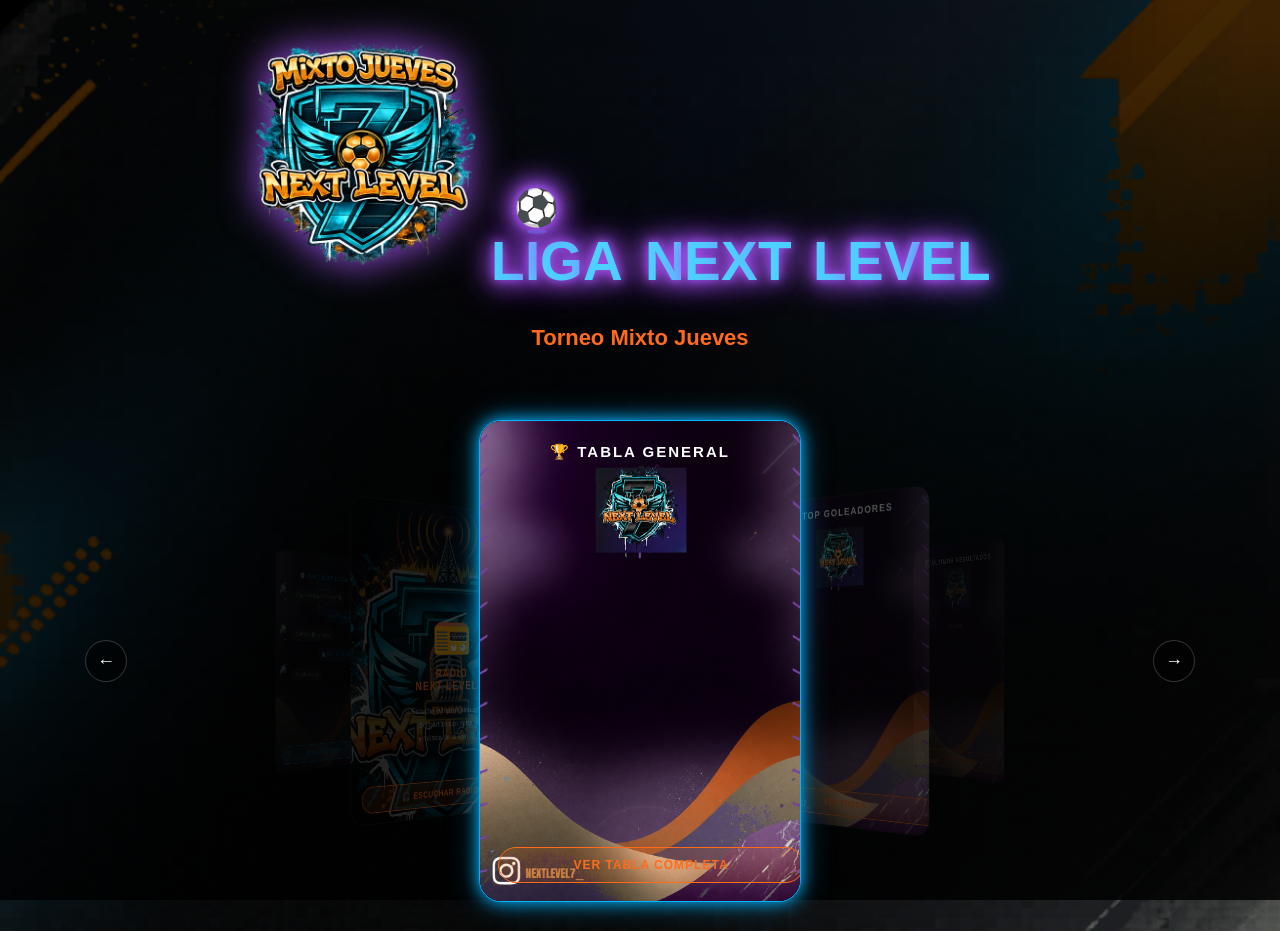
==== index.html @ 7b3374a8 "Modify card styles for carousel section Updated card styles for improved layout and effects." ====
<!DOCTYPE html>
<html lang="es">
<head>
<meta charset="UTF-8">
<meta name="viewport" content="width=device-width, initial-scale=1.0">
<title>Liga Next Level 7</title>
<link rel="stylesheet" href="styles.css">
<style>
#titulo-letras { display:inline; }
.titulo-letra { display: inline-block; opacity: 0; }
.titulo-letra.animar { animation: letraCae 0.5s cubic-bezier(0.36,0.07,0.19,0.97) forwards; }
@keyframes letraCae {
  0%   { transform: translateY(-50px) scale(1.3); opacity:0; }
  50%  { transform: translateY(6px) scale(0.96); opacity:1; }
  70%  { transform: translateY(-3px) scale(1.01); }
  100% { transform: translateY(0) scale(1); opacity:1; }
}
.titulo-espacio { display:inline-block; width:0.4em; }
.balon-container { position: absolute; pointer-events: none; z-index: 10; display: none; }
.balon-emoji { font-size: clamp(18px, 4vw, 36px); display: block; animation: balonSube 0.55s cubic-bezier(0.36,0.07,0.19,0.97) infinite alternate, balonGira 0.55s linear infinite; }
@keyframes balonSube { 0% { transform: translateY(-30px) scaleX(1) scaleY(1); } 85% { transform: translateY(-2px) scaleX(1.15) scaleY(0.85); } 100% { transform: translateY(2px) scaleX(1) scaleY(1); } }
@keyframes balonGira { from { filter: hue-rotate(0deg); } to { filter: hue-rotate(360deg); } }
.balon-sombra { width: 20px; height: 5px; background: rgba(0,180,255,0.4); border-radius: 50%; margin: 0 auto; animation: sombraBalon 0.55s ease infinite alternate; }
@keyframes sombraBalon { 0% { transform: scaleX(0.3); opacity: 0.1; } 100% { transform: scaleX(1); opacity: 0.5; } }
.carrusel-seccion { max-width: 1100px; margin: 20px auto 30px; padding: 0 10px; position: relative; height: 480px; perspective: 1400px; }
.card-sec { position: absolute; top: 50%; left: 50%; width: 320px; border-radius: 22px; cursor: pointer; transition: all 0.6s cubic-bezier(0.25,0.46,0.45,0.94); transform: translate(-50%,-50%) scale(0.4); opacity: 0; pointer-events: none; overflow: hidden; border: 1px solid rgba(255,255,255,0.08); background:#000; }
.card-sec.c  { transform:translate(-50%,-50%) translateZ(0) scale(1); opacity:1; z-index:5; pointer-events:all; border: 1px solid #00b4ff; box-shadow: 0 0 16px #00b4ff, 0 0 32px rgba(0,180,255,0.4); }
.card-sec.l1 { transform:translate(calc(-50% - 220px),-50%) translateZ(-150px) rotateY(50deg) scale(0.78); opacity:0.55; z-index:4; pointer-events:all; filter: brightness(0.55); }
.card-sec.r1 { transform:translate(calc(-50% + 220px),-50%) translateZ(-150px) rotateY(-50deg) scale(0.78); opacity:0.55; z-index:4; pointer-events:all; filter: brightness(0.55); }
.card-sec.l2 { transform:translate(calc(-50% - 380px),-50%) translateZ(-280px) rotateY(68deg) scale(0.58); opacity:0.28; z-index:3; pointer-events:all; filter: brightness(0.35); }
.card-sec.r2 { transform:translate(calc(-50% + 380px),-50%) translateZ(-280px) rotateY(-68deg) scale(0.58); opacity:0.28; z-index:3; pointer-events:all; filter: brightness(0.35); }
.card-body { padding:22px 18px 18px; display:flex; flex-direction:column; gap:10px; min-height:440px; background:#000; }
.card-titulo { font-size:15px; font-weight:900; letter-spacing:2px; text-transform:uppercase; text-align:center; }
.card-contenido { flex:1; font-size:12px; font-family:Arial,sans-serif; }
.car-btn { display:block; text-align:center; padding:10px; border-radius:20px; font-size:12px; font-weight:700; letter-spacing:1px; text-transform:uppercase; text-decoration:none; cursor:pointer; border:none; width:100%; transition:filter 0.3s; touch-action:manipulation; }
.car-btn:hover { filter:brightness(1.3); }
.c-tabla .card-body { background:#000; position:relative; overflow:hidden; }
.c-tabla .card-titulo { color:#ff6b1a; position:relative; z-index:2; }
.c-tabla .car-btn { background:rgba(255,107,26,0.15); color:#ff6b1a; border:1px solid #ff6b1a; position:relative; z-index:2; }
.c-goles .card-body { background:#000; position:relative; overflow:hidden; }
.c-goles .card-titulo { color:#ff6b1a; position:relative; z-index:2; }
.c-goles .car-btn { background:rgba(255,107,26,0.15); color:#ff6b1a; border:1px solid #ff6b1a; position:relative; z-index:2; }
.c-partidos .card-body { background:#000; position:relative; overflow:hidden; }
.c-partidos .card-titulo { color:#ff6b1a; position:relative; z-index:2; }
.c-partidos .car-btn { background:rgba(255,107,26,0.15); color:#ff6b1a; border:1px solid #ff6b1a; position:relative; z-index:2; }
.c-proxima .card-body { background:#000; position:relative; overflow:hidden; }
.c-proxima .card-titulo { color:#ff6b1a; position:relative; z-index:2; }
.c-proxima .car-btn { background:rgba(255,107,26,0.15); color:#ff6b1a; border:1px solid #ff6b1a; position:relative; z-index:2; }
.card-fondo-img { position:absolute; top:0; left:0; width:100%; height:100%; object-fit:cover; z-index:0; opacity:0.35; }
.card-overlay-color { position:absolute; top:0; left:0; width:100%; height:100%; z-index:1; background:rgba(0,0,0,0.55); }
.card-contenido, .card-contenido + .car-btn { position:relative; z-index:2; }
.c-equipos .card-body { background:#000; position:relative; overflow:hidden; padding:0 !important; }
.c-equipos .card-titulo { color:#ff6b1a; position:absolute; top:14px; left:0; right:0; z-index:2; text-shadow:0 2px 6px rgba(0,0,0,0.8); }
.c-equipos .car-btn { background:rgba(255,107,26,0.15); color:#ff6b1a; border:1px solid #ff6b1a; position:absolute; bottom:14px; left:18px; right:18px; z-index:2; width:auto; }
.c-equipos .liguilla-img { width:100%; height:100%; object-fit:cover; position:absolute; top:0; left:0; z-index:0; opacity:0.55; }
.c-liguilla .card-body { background:#000; padding:0 !important; }
.c-liguilla .card-titulo { color:#ff6b1a; position:absolute; top:14px; left:0; right:0; z-index:2; text-shadow:0 2px 6px rgba(0,0,0,0.8); }
.c-liguilla .car-btn { background:rgba(255,107,26,0.15); color:#ff6b1a; border:1px solid #ff6b1a; position:absolute; bottom:14px; left:18px; right:18px; z-index:2; width:auto; }
.c-liguilla .liguilla-img { width:100%; height:100%; object-fit:cover; position:absolute; top:0; left:0; }
.c-cedula .card-body { background:#000; padding:0 !important; }
.c-cedula .card-titulo { color:#ff6b1a; position:absolute; top:14px; left:0; right:0; z-index:2; text-shadow:0 2px 6px rgba(0,0,0,0.8); }
.c-cedula .car-btn { background:rgba(255,107,26,0.15); color:#ff6b1a; border:1px solid #ff6b1a; position:absolute; bottom:14px; left:18px; right:18px; z-index:2; width:auto; }
.c-cedula .cedula-img { width:100%; height:100%; object-fit:cover; position:absolute; top:0; left:0; }
.c-radio .card-body { background:#000; position:relative; overflow:hidden; }
.c-radio .card-titulo { color:#ff6b1a; position:relative; z-index:2; }
.c-radio .car-btn { background:rgba(255,107,26,0.15); color:#ff6b1a; border:1px solid #ff6b1a; position:relative; z-index:2; }
.c-chat .card-body { background: #000; position: relative; overflow: hidden; display: flex; flex-direction: column; align-items: center; justify-content: space-between; }
.c-chat .card-titulo { color: #00b4ff; position: relative; z-index: 2; }
.c-chat .car-btn { background: rgba(0,180,255,0.15); color: #00b4ff; border: 1px solid #00b4ff; position: relative; z-index: 10; }
.c-chat .car-btn:hover { background: #00b4ff; color: #000; }
.c-chat .chat-card-bg,.c-chat .chat-card-logos,.c-chat .chat-card-desc,.c-chat .chat-card-bubbles,.c-chat .card-titulo { pointer-events: none; }
.mini-fila { display:flex; align-items:center; gap:8px; padding:7px 4px; border-bottom:1px solid rgba(255,255,255,0.07); font-size:12px; color:rgba(255,255,255,0.85); }
.mini-fila img { width:28px; height:28px; object-fit:contain; }
.mini-rank { font-weight:900; color:#ff6b1a; min-width:20px; text-align:center; }
.mini-pts  { font-weight:900; color:#00b4ff; margin-left:auto; }
.mini-marcador { font-weight:900; color:#ff6b1a; margin-left:auto; font-size:13px; }
.mini-vs   { font-weight:900; color:#ff6b1a; margin-left:auto; }
.cartel-row{display:flex;align-items:center;gap:6px;padding:8px 0}
.cartel-sep{border:none;border-top:1.5px dotted rgba(255,107,26,.55);margin:0}
.cartel-team{display:flex;align-items:center;gap:6px;flex:1;min-width:0}
.cartel-team.visita{flex-direction:row-reverse;text-align:right}
.cartel-crest{width:42px;height:42px;object-fit:contain;flex-shrink:0}
.cartel-name{font-size:8px;font-weight:900;color:#f5f5f0;letter-spacing:.2px;text-transform:uppercase;line-height:1.15;overflow:hidden;text-overflow:ellipsis;white-space:nowrap}
.cartel-center{flex-shrink:0;display:flex;flex-direction:column;align-items:center;justify-content:center;min-width:50px;text-align:center;gap:1px}
.cartel-fecha{font-size:7px;color:#d9d9d9;font-weight:700}
.cartel-hora{font-size:11px;color:#fff;font-weight:900;white-space:nowrap}
.cartel-marcador{font-size:13px;color:#ff6b1a;font-weight:900;white-space:nowrap}
.cartel-campo{font-size:7px;color:#8fe89a;font-weight:700}
.cartel-linea{width:16px;height:2px;background:#00b4ff;border-radius:2px;margin:1px 0}
.car-cargando { color:rgba(255,255,255,0.3); text-align:center; padding:20px; font-size:12px; }
.car-flecha { position:absolute; top:50%; transform:translateY(-50%); background:rgba(0,0,0,0.5); border:1px solid rgba(255,255,255,0.2); border-radius:50%; width:40px; height:40px; display:flex; align-items:center; justify-content:center; cursor:pointer; font-size:18px; color:#fff; z-index:10; transition:all 0.3s; touch-action:manipulation; user-select:none; }
.car-flecha:hover { background:rgba(255,255,255,0.2); }
.car-fl { left:5px; } .car-fr { right:5px; }
.car-dots { position:absolute; bottom:0; left:50%; transform:translateX(-50%); display:flex; gap:8px; }
.car-dot { width:8px; height:8px; border-radius:50%; background:rgba(255,255,255,0.2); cursor:pointer; transition:all 0.3s; }
.car-dot.on { background:#00b4ff; transform:scale(1.3); }
.fifa-mini { width:75px; height:120px; border-radius:10px 10px 6px 6px; position:relative; display:flex; flex-direction:column; align-items:center; overflow:hidden; }
.fifa-mini.gold   { background:linear-gradient(160deg,#ffe566,#f5a500,#b8720a,#f5d020); border:1.5px solid #ff6b1a; box-shadow:0 0 10px #ff6b1a; }
.fifa-mini.silver { background:linear-gradient(160deg,#f0f0f0,#c0c0c0,#808080,#d8d8d8); border:1.5px solid #c0c0c0; box-shadow:0 0 8px #bbb; }
.fifa-mini.blue   { background:linear-gradient(160deg,#64d0ff,#0288d1,#01579b,#29b6f6); border:1.5px solid #29b6f6; box-shadow:0 0 8px #29b6f6; }
.fifa-mini .mn-shimmer { position:absolute;top:0;left:0;right:0;bottom:0;background:linear-gradient(135deg,rgba(255,255,255,0.2) 0%,transparent 50%);pointer-events:none;border-radius:inherit; }
.fifa-mini .mn-svg  { width:70px; height:80px; z-index:1; }
.fifa-mini .mn-nombre { font-size:6.5px; font-weight:900; text-align:center; padding:1px 4px; line-height:1.2; z-index:1; text-transform:uppercase; max-width:70px; word-break:break-word; }
.fifa-mini .mn-sep  { width:80%; height:1px; opacity:0.3; margin:2px 0; z-index:1; }
.fifa-mini .mn-stats { display:flex; gap:8px; z-index:1; margin-bottom:4px; }
.fifa-mini .mn-stat { text-align:center; }
.fifa-mini .mn-val  { font-size:11px; font-weight:900; line-height:1; }
.fifa-mini .mn-lbl  { font-size:5.5px; opacity:0.8; }
.fifa-mini.gold .mn-nombre,.fifa-mini.gold .mn-val,.fifa-mini.gold .mn-lbl { color:#3d2200; }
.fifa-mini.gold .mn-sep { background:#3d2200; }
.fifa-mini.silver .mn-nombre,.fifa-mini.silver .mn-val,.fifa-mini.silver .mn-lbl { color:#1a1a1a; }
.fifa-mini.silver .mn-sep { background:#1a1a1a; }
.fifa-mini.blue .mn-nombre,.fifa-mini.blue .mn-val,.fifa-mini.blue .mn-lbl { color:#fff; }
.fifa-mini.blue .mn-sep { background:#fff; }
.fifa-mini-wrap { display:flex; flex-direction:column; align-items:center; gap:4px; }
.fifa-mini-medal { font-size:20px; }
.piramide-1 .fifa-mini { width: 95px; height: 150px; }
.piramide-1 .fifa-mini-medal { font-size: 26px; }
.piramide-2 .fifa-mini, .piramide-3 .fifa-mini { width: 75px; height: 120px; }
.piramide-wrap { display: grid; grid-template-columns: 1fr 1fr; grid-template-rows: auto auto; gap: 18px 10px; padding: 10px 6px 6px; align-items: end; justify-content: center; }
.piramide-1 { grid-column: 1 / 3; justify-self: center; }
.piramide-2 { grid-column: 1; justify-self: end; }
.piramide-3 { grid-column: 2; justify-self: start; }
.podio-frame { position: relative; width: 175px; }
.piramide-2 .podio-frame, .piramide-3 .podio-frame { width: 135px; }
.podio-frame img.podio-bg { width: 100%; display: block; }
.podio-frame .podio-content-box { position: absolute; top: 34%; left: 50%; transform: translate(-50%, -50%); width: 42%; display: flex; flex-direction: column; align-items: center; justify-content: center; }
.podio-content-box .pc-escudo { width: 100%; object-fit: contain; filter: drop-shadow(0 2px 8px rgba(0,0,0,0.8)); }
.podio-medal-num { position: absolute; top: 99%; left: 50%; transform: translate(-50%, 0); width: 26px; height: 26px; border-radius: 50%; display: flex; align-items: center; justify-content: center; font-size: 13px; font-weight: 900; color: #000; z-index: 4; border: 2px solid #000; }
.piramide-1 .podio-medal-num { background: #ff6b1a; }
.piramide-2 .podio-medal-num { background: #c0c0c0; }
.piramide-3 .podio-medal-num { background: #cd7f32; }
.podio-info { text-align: center; margin-top: 0; }
.podio-nombre2 { font-size: 11px; font-weight: 900; color: #fff; text-transform: uppercase; line-height: 1.2; max-width: 130px; margin: 0 auto; overflow:hidden; text-overflow:ellipsis; white-space:nowrap; }
.piramide-1 .podio-nombre2 { font-size: 13px; max-width: 160px; }
.podio-pts2 { font-size: 11px; font-weight: 700; margin-top: 3px; }
.piramide-1 .podio-pts2 { font-size: 14px; color: #ff6b1a; }
.piramide-2 .podio-pts2 { color: #c0c0c0; }
.piramide-3 .podio-pts2 { color: #cd7f32; }
@keyframes blink { 0%,100%{opacity:1} 50%{opacity:.15} }
</style>
</head>
<body>
<header>
  <img src="logo-liga.png" class="logo-liga">
  <h1 style="position:relative;display:inline-block;">
    <div class="balon-container" id="balon-wrap">
      <div class="balon-emoji">⚽</div>
      <div class="balon-sombra"></div>
    </div>
    <span id="titulo-letras"></span>
  </h1>
  <p class="subtitulo">Torneo Mixto Jueves</p>
</header>

<div class="carrusel-seccion" id="carrusel-wrap">

  <div class="card-sec c-tabla" id="ccard-0">
    <div class="card-body" style="background-image:url('fondonuevo.png');background-size:cover;background-position:center;">
      <div class="card-titulo">🏆 Tabla General</div>
      <div class="card-contenido" id="car-tabla"><div class="car-cargando">Cargando...</div></div>
      <a href="tablaGeneral.html" class="car-btn" style="color:#ff6b1a;background:rgba(255,107,26,0.15);border:1px solid #ff6b1a;text-decoration:none;">VER TABLA COMPLETA</a>
    </div>
  </div>

  <div class="card-sec c-goles" id="ccard-1">
    <div class="card-body" style="padding:14px 10px;background-image:url('fondonuevo.png');background-size:cover;background-position:center;">
      <div class="card-titulo">⚽ Top Goleadores</div>
      <div class="card-contenido" id="car-goles" style="display:flex;justify-content:center;gap:8px;flex-wrap:wrap;padding:4px 0;"><div class="car-cargando">Cargando...</div></div>
      <a href="jugadores.html" class="car-btn" style="color:#ff6b1a;background:rgba(255,107,26,0.15);border:1px solid #ff6b1a;text-decoration:none;">VER TODOS</a>
    </div>
  </div>

  <div class="card-sec c-partidos" id="ccard-2">
    <div class="card-body" style="background-image:url('fondonuevo.png');background-size:cover;background-position:center;">
      <div class="card-titulo">📊 Últimos Resultados</div>
      <div class="card-contenido" id="car-resultados" style="margin-top:90px;"><div class="car-cargando">Cargando...</div></div>
      <a href="partidos.html" class="car-btn" style="color:#ff6b1a;background:rgba(255,107,26,0.15);border:1px solid #ff6b1a;text-decoration:none;">VER PARTIDOS</a>
    </div>
  </div>

  <div class="card-sec c-proxima" id="ccard-3">
    <div class="card-body" style="background-image:url('fondonuevo.png');background-size:cover;background-position:center;">
      <div class="card-titulo">📅 Próxima Jornada</div>
      <div class="card-contenido" id="car-proxima" style="margin-top:90px;"><div class="car-cargando">Cargando...</div></div>
      <a href="partidos.html" class="car-btn" style="color:#ff6b1a;background:rgba(255,107,26,0.15);border:1px solid #ff6b1a;text-decoration:none;">VER JORNADA</a>
    </div>
  </div>

  <div class="card-sec c-equipos" id="ccard-4">
    <div class="card-body" style="position:relative;padding:0 !important;">
      <img src="equipos.png" class="liguilla-img" alt="Equipos" onerror="this.style.display='none'">
      <div class="card-titulo">👕 EQUIPOS</div>
      <a href="equipos.html" class="car-btn" style="color:#ff6b1a;background:rgba(255,107,26,0.15);border:1px solid #ff6b1a;text-decoration:none;">VER EQUIPOS</a>
    </div>
  </div>

  <div class="card-sec c-liguilla" id="ccard-5">
    <div class="card-body" style="position:relative;background-image:url('fondonuevo.png');background-size:cover;background-position:center;">
      <img src="liguilla.png" class="liguilla-img" alt="Liguilla" onerror="this.style.display='none'">
      <div class="card-titulo">🥇 LIGUILLA</div>
      <a href="liguilla.html" class="car-btn" style="color:#ff6b1a;background:rgba(255,107,26,0.15);border:1px solid #ff6b1a;text-decoration:none;">VER LIGUILLA</a>
    </div>
  </div>

  <div class="card-sec c-cedula" id="ccard-6">
    <div class="card-body" style="position:relative;background-image:url('fondonuevo.png');background-size:cover;background-position:center;">
      <img src="arbitro.png" class="cedula-img" alt="Cedula Arbitral" onerror="this.style.display='none'">
      <div class="card-titulo">📝 CÉDULA</div>
      <a href="cedula.html" class="car-btn" style="color:#ff6b1a;background:rgba(255,107,26,0.15);border:1px solid #ff6b1a;text-decoration:none;">IR A CÉDULA</a>
    </div>
  </div>

  <!-- ===== CARD: EN VIVO ===== -->
  <div class="card-sec c-envivo" id="ccard-7">
    <div class="card-body" style="position:relative;padding:0 !important;background-image:url('fondonuevo.png');background-size:cover;background-position:center;min-height:440px;overflow:hidden;">
      <div class="card-overlay-color"></div>
      <div style="position:absolute;top:0;left:0;width:100%;height:100%;background:radial-gradient(ellipse at 50% 30%,rgba(224,48,48,0.15) 0%,transparent 65%);pointer-events:none;z-index:0;"></div>
      <div style="position:absolute;top:0;left:0;width:100%;height:100%;display:flex;flex-direction:column;align-items:center;justify-content:center;gap:16px;padding:20px;z-index:1;pointer-events:none;">
        <div style="font-size:60px;">📡</div>
        <div style="font-size:16px;font-weight:900;letter-spacing:2px;text-transform:uppercase;text-align:center;color:#fff;">Transmisión<br>en Vivo</div>
        <div style="font-size:11px;color:rgba(255,255,255,0.6);text-align:center;line-height:1.7;font-family:Arial,sans-serif;">Sigue el partido en tiempo real.<br>Marcador, goles y tarjetas<br>al instante. ⚽🟨🟥</div>
      </div>
      <!-- CAMBIO 2: badge EN VIVO dinámico arriba -->
      <div id="envivo-publico" style="position:absolute;bottom:14px;left:18px;right:18px;z-index:5;display:none;">
        <a href="envivo-publico.html" class="car-btn" style="background:rgba(255,107,26,0.15);color:#ff6b1a;border:1px solid #ff6b1a;">🔴 VER TRANSMISIÓN EN VIVO</a>
      </div>
      <div id="envivo-offline" style="position:absolute;bottom:14px;left:18px;right:18px;z-index:5;">
        <div class="car-btn" style="background:rgba(255,255,255,0.05);color:rgba(255,255,255,0.3);border:1px solid rgba(255,255,255,0.1);cursor:default;">Sin transmisión activa</div>
      </div>
      <a href="nextlevelenvivo.html" id="envivo-admin-btn" style="position:absolute;top:14px;right:14px;z-index:6;background:rgba(255,107,26,0.15);color:#ff6b1a;border:1px solid #ff6b1a;border-radius:20px;padding:4px 12px;font-size:10px;font-weight:700;text-decoration:none;display:inline-block;">⚙️ ADMIN</a>
      <div id="envivo-badge" style="display:none;position:absolute;top:10px;left:0;right:0;z-index:6;text-align:center;pointer-events:none;">
        <span style="display:inline-flex;align-items:center;gap:6px;background:#e03030;color:white;font-size:12px;font-weight:900;padding:4px 14px;border-radius:20px;letter-spacing:1px;box-shadow:0 0 12px rgba(224,48,48,0.6);">
          <span style="width:8px;height:8px;background:white;border-radius:50%;animation:blink 1.2s infinite;display:inline-block;"></span> EN VIVO AHORA
        </span>
      </div>
    </div>
  </div>
  <!-- ===== FIN CARD EN VIVO ===== -->

  <!-- ===== CARD CHAT ===== -->
  <div class="card-sec c-chat" id="ccard-8">
    <div class="card-body" style="position:relative;padding:0 !important;background-image:url('fondonuevo.png');background-size:cover;background-position:center;min-height:440px;overflow:hidden;">
      <div class="card-overlay-color"></div>
      <div style="position:absolute;top:0;left:0;width:100%;height:100%;background:radial-gradient(ellipse at 50% 20%,rgba(0,180,255,0.07) 0%,transparent 65%);pointer-events:none;z-index:0;"></div>
      <!-- CAMBIO 3: badge en línea dinámico -->
      <div id="chat-online-bar" style="display:none;position:absolute;top:12px;left:0;right:0;z-index:6;text-align:center;pointer-events:none;">
        <span style="display:inline-flex;align-items:center;gap:5px;background:rgba(0,0,0,0.75);border:1px solid rgba(0,180,255,0.5);border-radius:20px;padding:4px 12px;font-size:11px;font-weight:700;color:#00b4ff;">
          <span style="width:7px;height:7px;background:#00b4ff;border-radius:50%;display:inline-block;animation:blink 1.2s infinite;"></span>
          <span id="chat-online-count">0</span> capitanes en línea
        </span>
      </div>
      <div style="position:absolute;top:0;left:0;width:100%;height:100%;display:flex;flex-direction:column;padding:40px 14px 60px;pointer-events:none;z-index:1;gap:6px;overflow:hidden;">
        <div style="font-size:13px;font-weight:900;letter-spacing:2px;text-transform:uppercase;text-align:center;color:#00b4ff;margin-bottom:4px;">💬 Chat Next Level 7</div>
        <div style="display:flex;align-items:flex-end;gap:6px;">
          <div style="position:relative;flex-shrink:0;"><img src="https://i.imgur.com/gBvmM4v.png" style="width:32px;height:32px;border-radius:50%;object-fit:cover;border:1.5px solid rgba(0,180,255,0.5);display:block;"><div style="position:absolute;bottom:-2px;left:-2px;width:9px;height:9px;background:#111;border-radius:50% 0 50% 50%;transform:rotate(45deg);"></div></div>
          <div style="background:#1a1a1a;border:1px solid rgba(255,255,255,0.08);border-radius:12px 12px 12px 2px;padding:6px 10px;font-size:10px;color:rgba(255,255,255,0.75);max-width:75%;">¿A qué hora juegan el domingo? ⚽</div>
        </div>
        <div style="display:flex;align-items:flex-end;gap:6px;flex-direction:row-reverse;">
          <div style="position:relative;flex-shrink:0;"><img src="https://i.imgur.com/fGQAhE5.png" style="width:32px;height:32px;border-radius:50%;object-fit:cover;border:1.5px solid rgba(0,180,255,0.5);display:block;"><div style="position:absolute;bottom:-2px;right:-2px;width:9px;height:9px;background:#111;border-radius:50% 50% 0 50%;transform:rotate(-45deg);"></div></div>
          <div style="background:rgba(0,180,255,0.15);border:1px solid rgba(0,180,255,0.3);border-radius:12px 12px 2px 12px;padding:6px 10px;font-size:10px;color:#00b4ff;max-width:75%;">Nosotros a las 9am 👍</div>
        </div>
        <div style="display:flex;align-items:flex-end;gap:6px;">
          <div style="position:relative;flex-shrink:0;"><img src="https://i.imgur.com/5TAVBS7.png" style="width:32px;height:32px;border-radius:50%;object-fit:cover;border:1.5px solid rgba(0,180,255,0.5);display:block;"><div style="position:absolute;bottom:-2px;left:-2px;width:9px;height:9px;background:#111;border-radius:50% 0 50% 50%;transform:rotate(45deg);"></div></div>
          <div style="background:#1a1a1a;border:1px solid rgba(255,255,255,0.08);border-radius:12px 12px 12px 2px;padding:6px 10px;font-size:10px;color:rgba(255,255,255,0.75);max-width:75%;">Confirmado ✅ nos vemos!</div>
        </div>
        <div style="display:flex;align-items:flex-end;gap:6px;flex-direction:row-reverse;">
          <div style="position:relative;flex-shrink:0;"><img src="https://i.imgur.com/Qrx4JSj.png" style="width:32px;height:32px;border-radius:50%;object-fit:cover;border:1.5px solid rgba(0,180,255,0.5);display:block;"><div style="position:absolute;bottom:-2px;right:-2px;width:9px;height:9px;background:#111;border-radius:50% 50% 0 50%;transform:rotate(-45deg);"></div></div>
          <div style="background:rgba(0,180,255,0.15);border:1px solid rgba(0,180,255,0.3);border-radius:12px 12px 2px 12px;padding:6px 10px;font-size:10px;color:#00b4ff;max-width:75%;">🗓️ Dom · 9:00 am · Campo 1</div>
        </div>
        <div style="display:flex;align-items:flex-end;gap:6px;">
          <div style="position:relative;flex-shrink:0;"><img src="https://i.imgur.com/KTMLCv9.png" style="width:32px;height:32px;border-radius:50%;object-fit:cover;border:1.5px solid rgba(0,180,255,0.5);display:block;"><div style="position:absolute;bottom:-2px;left:-2px;width:9px;height:9px;background:#111;border-radius:50% 0 50% 50%;transform:rotate(45deg);"></div></div>
          <div style="background:#1a1a1a;border:1px solid rgba(255,255,255,0.08);border-radius:12px 12px 12px 2px;padding:6px 10px;font-size:10px;color:rgba(255,255,255,0.75);max-width:75%;">Ahí estaremos 💪🏽</div>
        </div>
      </div>
      <a href="chat-next-level-7.html" class="car-btn" style="position:absolute;bottom:14px;left:18px;right:18px;width:auto;z-index:5;background:rgba(0,180,255,0.2);color:#00b4ff;border:1px solid #00b4ff;">ENTRAR AL CHAT</a>
    </div>
  </div>

  <!-- ===== CARD RADIO ===== -->
  <div class="card-sec c-radio" id="ccard-9">
    <div class="card-body" style="position:relative;padding:0 !important;background-image:url('fondoradio.png');background-size:cover;background-position:center;min-height:440px;overflow:hidden;">
      <div class="card-overlay-color"></div>
      <div style="position:absolute;top:0;left:0;width:100%;height:100%;background:radial-gradient(ellipse at 50% 30%,rgba(0,180,255,0.12) 0%,transparent 65%);pointer-events:none;z-index:0;"></div>
      <div style="position:absolute;top:0;left:0;width:100%;height:100%;display:flex;flex-direction:column;align-items:center;justify-content:center;gap:16px;padding:20px;z-index:1;pointer-events:none;">
        <div style="font-size:60px;">📻</div>
        <div style="font-size:16px;font-weight:900;letter-spacing:2px;text-transform:uppercase;text-align:center;color:#ff6b1a;">Radio<br>Next Level 7</div>
        <div style="font-size:11px;color:rgba(255,255,255,0.6);text-align:center;line-height:1.7;font-family:Arial,sans-serif;">Escucha la transmisión en vivo<br>del partido con narración<br>y música de la liga. 🎙️🎶</div>
      </div>
      <div id="radio-badge" style="display:none;position:absolute;top:10px;left:0;right:0;z-index:6;text-align:center;pointer-events:none;">
        <span style="display:inline-flex;align-items:center;gap:6px;background:#00b4ff;color:#000;font-size:12px;font-weight:900;padding:4px 14px;border-radius:20px;letter-spacing:1px;box-shadow:0 0 12px rgba(0,180,255,0.6);">
          <span style="width:8px;height:8px;background:#000;border-radius:50%;animation:blink 1.2s infinite;display:inline-block;"></span> RADIO EN VIVO
        </span>
      </div>
      <a href="radio.html" class="car-btn" style="position:absolute;bottom:14px;left:18px;right:18px;width:auto;z-index:5;background:rgba(255,107,26,0.15);color:#ff6b1a;border:1px solid #ff6b1a;">🎧 ESCUCHAR RADIO</a>
    </div>
  </div>
  <!-- ===== FIN CARD RADIO ===== -->

  <div class="car-flecha car-fl" onclick="carMover(-1)">&#8592;</div>
  <div class="car-flecha car-fr" onclick="carMover(1)">&#8594;</div>
  <div class="car-dots" id="car-dots"></div>
</div>

<script>
const palabras = ['LIGA', 'NEXT', 'LEVEL', '7'];
const letrasEl = document.getElementById('titulo-letras');
let letraIEl = null;
let totalLetras = 0;
palabras.forEach((palabra, pi) => {
  if (pi > 0) { const esp = document.createElement('span'); esp.className = 'titulo-espacio'; letrasEl.appendChild(esp); }
  palabra.split('').forEach((ch, ci) => {
    const span = document.createElement('span'); span.className = 'titulo-letra'; span.textContent = ch; span.dataset.idx = totalLetras;
    if (pi === 0 && ch === 'I' && !letraIEl) letraIEl = span;
    letrasEl.appendChild(span); totalLetras++;
  });
});
let delay = 300;
const todasLetras = document.querySelectorAll('.titulo-letra');
todasLetras.forEach((letra, i) => {
  setTimeout(() => { letra.classList.add('animar'); if (letra === letraIEl) { setTimeout(() => posicionarBalon(), 200); } }, delay);
  delay += 80;
});
function posicionarBalon() {
  if (!letraIEl) return;
  const wrap = letraIEl.closest('h1');
  const balonWrap = document.getElementById('balon-wrap');
  const rectI = letraIEl.getBoundingClientRect();
  const rectWrap = wrap.getBoundingClientRect();
  const balonSize = parseInt(getComputedStyle(document.querySelector('.balon-emoji')).fontSize);
  balonWrap.style.left = (rectI.left - rectWrap.left + rectI.width/2 - balonSize/2) + 'px';
  balonWrap.style.top  = (-balonSize - 6) + 'px';
  balonWrap.style.display = 'block';
}
window.addEventListener('resize', () => { if (letraIEl) posicionarBalon(); });

const CAR_ESTADISTICAS = "https://docs.google.com/spreadsheets/d/e/2PACX-1vQJWh_TR7iUaRe9qfPVxtrGUeAQxXiNXw92l3rk49CNZWix9pW7varCzssaVI21WYP9pZ5UCEpa4iSy/pub?gid=979195152&single=true&output=csv";
const CAR_PARTIDOS     = "https://docs.google.com/spreadsheets/d/e/2PACX-1vQJWh_TR7iUaRe9qfPVxtrGUeAQxXiNXw92l3rk49CNZWix9pW7varCzssaVI21WYP9pZ5UCEpa4iSy/pub?gid=1362473459&single=true&output=csv";
const CAR_JUGADORES    = "https://docs.google.com/spreadsheets/d/e/2PACX-1vQJWh_TR7iUaRe9qfPVxtrGUeAQxXiNXw92l3rk49CNZWix9pW7varCzssaVI21WYP9pZ5UCEpa4iSy/pub?gid=1940220650&single=true&output=csv";
const CAR_EVENTOS      = "https://docs.google.com/spreadsheets/d/e/2PACX-1vQJWh_TR7iUaRe9qfPVxtrGUeAQxXiNXw92l3rk49CNZWix9pW7varCzssaVI21WYP9pZ5UCEpa4iSy/pub?gid=645868286&single=true&output=csv";
const CAR_PARTIC       = "https://docs.google.com/spreadsheets/d/e/2PACX-1vQJWh_TR7iUaRe9qfPVxtrGUeAQxXiNXw92l3rk49CNZWix9pW7varCzssaVI21WYP9pZ5UCEpa4iSy/pub?gid=626975401&single=true&output=csv";
const CAR_EQUIPOS = "https://docs.google.com/spreadsheets/d/e/2PACX-1vQJWh_TR7iUaRe9qfPVxtrGUeAQxXiNXw92l3rk49CNZWix9pW7varCzssaVI21WYP9pZ5UCEpa4iSy/pub?gid=1894947293&single=true&output=csv";
let carLogos = {};    // nombre -> logo, se llena solo desde la hoja "Equipos"
let carEqID  = {};    // ID_Equipo -> nombre
let carLogosID = {};  // ID_Equipo -> logo
async function cargarCatalogoCarrusel(){
  const resp = await fetch(CAR_EQUIPOS);
  const texto = await resp.text();
  const filas = texto.trim().split("\n");
  const logosTmp = {}, idNombreTmp = {}, idLogoTmp = {};
  for(let i=1;i<filas.length;i++){
    const c = filas[i].split(",");
    const id = Number(c[0]);
    const nombre = (c[1] || "").trim();
    if(!nombre) continue;
    const logoUrl = (c[4] || c[3] || "").trim();
    logosTmp[nombre] = logoUrl;
    if(id){ idNombreTmp[id] = nombre; idLogoTmp[id] = logoUrl; }
  }
  carLogos = logosTmp;
  carEqID = idNombreTmp;
  carLogosID = idLogoTmp;
}
function carParseCSV(text) {
  const lines = text.replace(/\r/g,'').trim().split('\n');
  const headers = lines[0].split(',').map(h=>h.trim().replace(/^"|"$/g,''));
  return lines.slice(1).filter(l=>l.trim()).map(line=>{
    const vals=[]; let cur='',inQ=false;
    for(let ch of line){ if(ch==='"') inQ=!inQ; else if(ch===','&&!inQ){vals.push(cur.trim());cur='';} else cur+=ch; }
    vals.push(cur.trim());
    const obj={};
    headers.forEach((h,i)=>obj[h]=(vals[i]||'').replace(/^"|"$/g,'').trim());
    return obj;
  });
}
function svgMini(tipo, num, logoUrl) {
  const c={gold:{main:"#b8860b",detail:"#ff6b1a",glow:"#ff6b1a",text:"#3d2200"},silver:{main:"#777",detail:"#ddd",glow:"#c0c0c0",text:"#111"},blue:{main:"#0277bd",detail:"#29b6f6",glow:"#29b6f6",text:"#fff"}}[tipo];
  const li=logoUrl?`<image href="${logoUrl}" x="255" y="120" width="100" height="100"/>`:'';
  return `<svg viewBox="0 0 448 448" xmlns="http://www.w3.org/2000/svg" style="width:100%;height:100%;filter:drop-shadow(0 0 6px ${c.glow});"><path fill="${c.main}" d="M176,8c-0.677-0.005-1.378,0-2.031,0.256l-95.906,24.563c-1.85,0.432-3.475,1.52-4.594,3.063L1.445,138.779c-2.195,3.145-1.86,7.406,0.813,10.156l48.063,48.906c3.126,3.139,8.217,3.139,11.344,0l18.437-18.438v192.594h15.938v52H80.101v8.063c-0.016,4.445,3.585,8.049,8.031,8.031l272.125-0.16c4.396,0,7.984-3.512,8.031-7.906l-0.064-127.781h-16.031v-52h16l-0.032-72.75l18.188,18.188c3.139,3.217,8.329,3.217,11.469,0l47.938-48.906c2.739-2.77,3.105-7.111,0.843-10.281l-72.062-102.625c-1.07-1.568-2.643-2.691-4.469-3.188l-96.031-24.437c-0.659-0.192-1.354-0.256-2.031-0.256H176z"/><path fill="${c.detail}" opacity="0.35" d="M181.744,24.269l0.874,1.312c10.5,13.323,24.314,20.104,41.456,20.118c17.147-0.014,31.074-6.787,41.575-20.118l1.43-1.629l96.126,23.511l66.496,94.844l-37.677,38.385l-26.221-26.34c-5.037-5.115-13.747-1.52-13.701,5.668l0.242,263.977h-256.3v-263.977c-0.058-7.045-8.534-10.58-13.582-5.668l-26.457,26.457l-37.559-38.387l66.496-94.842c30.742-7.834,66.078-15.486,96.801-23.316z"/><text x="224" y="310" text-anchor="middle" font-family="Arial" font-weight="900" font-size="90" fill="${c.text}" opacity="0.85">${num}</text>${li}</svg>`;
}
async function cargarCarrusel() {
  try {
    await cargarCatalogoCarrusel(); // primero traemos equipos/logos/IDs reales del Sheet
    const [resE,resP,resJ,resEv,resPart] = await Promise.all([fetch(CAR_ESTADISTICAS),fetch(CAR_PARTIDOS),fetch(CAR_JUGADORES),fetch(CAR_EVENTOS),fetch(CAR_PARTIC)]);
    const [tE,tP,tJ,tEv,tPart] = await Promise.all([resE.text(),resP.text(),resJ.text(),resEv.text(),resPart.text()]);
    const filasE=tE.trim().split('\n'); const equipos=[];
    for(let i=1;i<filasE.length;i++){ const c=filasE[i].split(','); const n=(c[1]||'').trim(); if(n==='Descansa'||!n) continue; equipos.push({ranking:Number(c[10])||999,nombre:n,pts:Number(c[9])||0}); }
    equipos.sort((a,b)=>a.ranking-b.ranking);
    const top3eq = equipos.slice(0,3);
    let htmlTabla='';
    if (top3eq.length) {
      const claves = ['piramide-1','piramide-2','piramide-3'];
      htmlTabla = '<div class="piramide-wrap">';
      top3eq.forEach((e, i) => { htmlTabla += `<div class="${claves[i]}"><div class="podio-frame"><img src="podio.png" class="podio-bg" onerror="this.style.display='none'"><div class="podio-content-box"><span class="podio-medal-num">${i+1}</span><img src="${carLogos[e.nombre]||''}" class="pc-escudo" onerror="this.style.display='none'"></div></div><div class="podio-info"><div class="podio-nombre2">${e.nombre}</div><div class="podio-pts2">${e.pts} PTS</div></div></div>`; });
      htmlTabla += '</div>';
    }
    document.getElementById('car-tabla').innerHTML=htmlTabla||'<div class="car-cargando">Sin datos</div>';
    const filasP=tP.trim().split('\n'); const jugados=[],programados=[];
    for(let i=1;i<filasP.length;i++){ const c=filasP[i].split(','); const estado=(c[6]||'').trim(); const local=carEqID[Number(c[2])]||'', visita=carEqID[Number(c[3])]||''; const p={local,visita,gl:c[4]||'',gv:c[5]||'',fecha:(c[8]||'').trim(),hora:(c[9]||'').trim(),cancha:(c[7]||'').trim()}; if(estado==='Jugado') jugados.push(p); if(estado==='Programado') programados.push(p); }
    function fmtHora12(hora24){
      if(!hora24) return '';
      const partes = hora24.split(':');
      let h = parseInt(partes[0],10);
      if(isNaN(h)) return '';
      const m = partes[1] || '00';
      const ampm = h >= 12 ? 'pm' : 'am';
      h = h % 12; if(h===0) h = 12;
      return `${h}:${m} ${ampm}`;
    }
    let htmlRes='';
    if(jugados.length){
      jugados.sort((a,b)=>{const pa=a.fecha.split('/').reverse().join('');const pb=b.fecha.split('/').reverse().join('');return pb.localeCompare(pa);});
      const fu=jugados[0].fecha;
      const filasFu = jugados.filter(p=>p.fecha===fu).slice(0,4);
      filasFu.forEach((p,i)=>{
        htmlRes+=`<div class="cartel-row">
          <div class="cartel-team local"><img class="cartel-crest" src="${carLogos[p.local]||''}" onerror="this.style.opacity='.2'"><span class="cartel-name">${p.local}</span></div>
          <div class="cartel-center"><span class="cartel-fecha">${p.fecha}</span><div class="cartel-linea"></div><span class="cartel-marcador">${p.gl}-${p.gv}</span></div>
          <div class="cartel-team visita"><img class="cartel-crest" src="${carLogos[p.visita]||''}" onerror="this.style.opacity='.2'"><span class="cartel-name">${p.visita}</span></div>
        </div>${i < filasFu.length-1 ? '<hr class="cartel-sep">' : ''}`;
      });
    }
    document.getElementById('car-resultados').innerHTML=htmlRes||'<div class="car-cargando">Sin resultados</div>';

    // CAMBIO 1: Próxima Jornada ordenada por hora y luego por cancha
    let htmlProx='';
    if(programados.length){
      const fp=programados[0].fecha;
      const filasFp = programados.filter(p=>p.fecha===fp).slice(0,6);
      filasFp.sort((a,b)=>{
        const ha=a.hora||'99:99', hb=b.hora||'99:99';
        if(ha!==hb) return ha.localeCompare(hb);
        return (a.cancha||'').localeCompare(b.cancha||'');
      });
      filasFp.forEach((p,i)=>{
        htmlProx+=`<div class="cartel-row">
          <div class="cartel-team local"><img class="cartel-crest" src="${carLogos[p.local]||''}" onerror="this.style.opacity='.2'"><span class="cartel-name">${p.local}</span></div>
          <div class="cartel-center"><span class="cartel-fecha">${p.fecha}</span><div class="cartel-linea"></div><span class="cartel-hora">${fmtHora12(p.hora)}</span>${p.cancha?`<span class="cartel-campo">${p.cancha}</span>`:''}</div>
          <div class="cartel-team visita"><img class="cartel-crest" src="${carLogos[p.visita]||''}" onerror="this.style.opacity='.2'"><span class="cartel-name">${p.visita}</span></div>
        </div>${i < filasFp.length-1 ? '<hr class="cartel-sep">' : ''}`;
      });
    }
    document.getElementById('car-proxima').innerHTML=htmlProx||'<div class="car-cargando">Sin partidos programados</div>';

    const jugadores=carParseCSV(tJ), eventos=carParseCSV(tEv), partic=carParseCSV(tPart);
    const golMap={}, partMap={};
    eventos.filter(e=>e.Tipo_Evento==='Gol').forEach(e=>{golMap[e.Jugador]=(golMap[e.Jugador]||0)+1;});
    partic.filter(p=>p.Asistio==='TRUE').forEach(p=>{partMap[p.Jugador]=(partMap[p.Jugador]||0)+1;});
    const jornadasJugadas = new Set();
    filasP.slice(1).forEach(line => { const c = line.split(','); if ((c[6]||'').trim() === 'Jugado' && c[1]) jornadasJugadas.add(c[1].trim()); });
    const totalJornadas = jornadasJugadas.size || 1;
    const top3=jugadores.filter(j=>golMap[j.ID_Jugador]>0).map(j=>({nombre:j.Nombre||'',equipoID:Number(j.Equipo),numero:j.Numero||'-',goles:golMap[j.ID_Jugador]||0,partidosJugados:partMap[j.ID_Jugador]||0})).sort((a,b)=>b.goles-a.goles).slice(0,3);
    let htmlGoles='';
    if(top3.length){ const tg=['gold','silver','blue'], med=['🥇','🥈','🥉']; const claves = ['piramide-1','piramide-2','piramide-3']; htmlGoles = '<div class="piramide-wrap">'; top3.forEach((j,i)=>{ const pct = Math.min(100, Math.round((j.partidosJugados / totalJornadas) * 100)); htmlGoles += `<div class="${claves[i]}"><div class="fifa-mini-medal">${med[i]}</div><div class="fifa-mini ${tg[i]}"><div class="mn-shimmer"></div><div class="mn-svg">${svgMini(tg[i],j.numero,carLogosID[j.equipoID]||'')}</div><div class="mn-nombre">${j.nombre}</div><div class="mn-sep"></div><div class="mn-stats"><div class="mn-stat"><div class="mn-val">${j.goles}</div><div class="mn-lbl">GOLES</div></div><div class="mn-stat"><div class="mn-val">${pct}%</div><div class="mn-lbl">ASIST</div></div></div></div></div>`; }); htmlGoles += '</div>'; } else { htmlGoles='<div class="car-cargando">Sin goles aún</div>'; }
    document.getElementById('car-goles').innerHTML=htmlGoles;
  } catch(e){ console.error(e); }
}
const carCards=document.querySelectorAll('.card-sec'), carTotal=carCards.length;
let carActivo=0;
function carActualizar(){
  carCards.forEach((card,i)=>{
    card.className=card.className.replace(/\b(c|l1|l2|r1|r2)\b/g,'').trim();
    const diff=((i-carActivo)%carTotal+carTotal)%carTotal;
    let cls='';
    if(diff===0) cls='c';
    else if(diff===1) cls='r1';
    else if(diff===2) cls='r2';
    else if(diff===carTotal-1) cls='l1';
    else if(diff===carTotal-2) cls='l2';
    if(cls) card.classList.add(cls);
  });
  document.querySelectorAll('.car-dot').forEach((d,i)=>d.classList.toggle('on',i===carActivo));
}
function carMover(dir){ carActivo=((carActivo+dir)%carTotal+carTotal)%carTotal; carActualizar(); }
const carDotsEl=document.getElementById('car-dots');
carCards.forEach((_,i)=>{ const d=document.createElement('div'); d.className='car-dot'+(i===0?' on':''); d.onclick=()=>{carActivo=i;carActualizar();}; carDotsEl.appendChild(d); });
carCards.forEach((card,i)=>{ card.addEventListener('click',e=>{ if(!card.classList.contains('c')){ e.preventDefault(); e.stopPropagation(); carActivo=i; carActualizar(); } }); });
let carTx=0;
document.getElementById('carrusel-wrap').addEventListener('touchstart',e=>{carTx=e.touches[0].clientX;});
document.getElementById('carrusel-wrap').addEventListener('touchend',e=>{ const d=carTx-e.changedTouches[0].clientX; if(Math.abs(d)>50) carMover(d>0?1:-1); });
setInterval(()=>carMover(1),5000);
carActualizar();
cargarCarrusel();

(function checkFirebase(){
  var FB = 'https://torneomixtojueves-default-rtdb.firebaseio.com';

  // CAMBIO 2: Transmisión en vivo
  function actualizarEnVivo(){
    Promise.all([
      fetch(FB+'/transmision/cancha1.json').then(function(r){return r.ok?r.json():null;}).catch(function(){return null;}),
      fetch(FB+'/transmision/cancha2.json').then(function(r){return r.ok?r.json():null;}).catch(function(){return null;})
    ]).then(function(res){
      var activa = res.some(function(d){return d&&d.activo===true;});
      document.getElementById('envivo-publico').style.display = activa?'block':'none';
      document.getElementById('envivo-offline').style.display = activa?'none':'block';
      document.getElementById('envivo-badge').style.display   = activa?'block':'none';
    });
  }

  // CAMBIO 3: Capitanes online en chat
  function actualizarOnlineChat(){
    fetch(FB+'/online.json')
      .then(function(r){return r.ok?r.json():null;})
      .catch(function(){return null;})
      .then(function(data){
        var bar   = document.getElementById('chat-online-bar');
        var count = document.getElementById('chat-online-count');
        if(!data){bar.style.display='none';return;}
        var ahora = Date.now()-5*60*1000;
        var n = Object.values(data).filter(function(u){return !u.ts||u.ts>ahora;}).length;
        if(n>0){bar.style.display='block';count.textContent=n;}
        else{bar.style.display='none';}
      });
  }

  // CAMBIO 4: Badge de radio en vivo
  function actualizarRadio(){
    fetch(FB+'/radio.json')
      .then(function(r){return r.ok?r.json():null;})
      .catch(function(){return null;})
      .then(function(data){
        var activo = !!(data && data.activo===true);
        var badge = document.getElementById('radio-badge');
        if(badge) badge.style.display = activo?'block':'none';
      });
  }

  actualizarEnVivo();
  actualizarOnlineChat();
  actualizarRadio();
  setInterval(actualizarEnVivo, 15000);
  setInterval(actualizarOnlineChat, 10000);
  setInterval(actualizarRadio, 15000);
})();
</script>
</body>
</html>
---- styles.css ----
body{
background:
linear-gradient(rgba(0,0,0,.75),rgba(0,0,0,.85)),
url("fondodominical.png");

background-size:cover;
background-position:center;
background-attachment:fixed;
background-repeat:no-repeat;

color:white;
font-family:Arial,sans-serif;
margin:0;
min-height:100vh;
}

header{
text-align:center;
padding:30px 20px;
}

.logo-liga{
width:250px;
max-width:80%;
filter:drop-shadow(0 0 20px #a855f7);
}

h1{
font-size:55px;
margin:10px 0;
color:#4dd2ff;
text-shadow:
0 0 10px #a855f7,
0 0 20px #a855f7,
0 0 30px #a855f7,
0 0 40px #a855f7;
}

.subtitulo{
font-size:22px;
color:#ff6b1a;
font-weight:bold;
margin-bottom:20px;
}

nav{
margin-top:20px;
}

nav a{
display:inline-block;
margin:6px;
padding:12px 22px;
background:rgba(0,0,0,.75);
border:1px solid #00b4ff;
border-radius:12px;
color:white;
text-decoration:none;
font-weight:bold;
transition:.3s;
}

nav a:hover{
transform:translateY(-3px);
background:#00b4ff;
color:black;
box-shadow:
0 0 10px #00b4ff,
0 0 20px #00b4ff;
}

.contenedor{
max-width:1400px;
margin:auto;
padding:20px;
display:grid;
grid-template-columns:repeat(auto-fit,minmax(350px,1fr));
gap:20px;
}

.card{
background:rgba(0,0,0,.75);
border:1px solid #00b4ff;
border-radius:18px;
padding:20px;
backdrop-filter:blur(5px);

box-shadow:
0 0 10px #00b4ff,
0 0 20px rgba(0,180,255,.4);

transition:.3s;
}

.card:hover{
transform:translateY(-4px);
box-shadow:
0 0 15px #00b4ff,
0 0 30px rgba(0,180,255,.6);
}

.card h2{
text-align:center;
color:#66ddff;
font-size:20px;
margin-bottom:20px;
}

.fecha-bloque{
text-align:center;
font-size:18px;
font-weight:bold;
color:#ff6b1a;
margin-bottom:15px;
}

.partido{
background:rgba(255,255,255,.05);
border:1px solid rgba(255,255,255,.12);
border-radius:15px;
padding:15px;
margin-bottom:15px;
}

.partido-top{
display:flex;
justify-content:space-between;
align-items:center;
}

.equipo{
width:35%;
text-align:center;
}

.equipo img{
width:80px;
height:80px;
object-fit:contain;
filter:drop-shadow(0 0 8px rgba(255,255,255,.4));
}

.nombre{
margin-top:8px;
font-size:16px;
font-weight:bold;
line-height:1.2;
}

.centro{
width:30%;
text-align:center;
font-size:20px;
font-weight:bold;
color:#ff6b1a;
}

.campo{
text-align:center;
margin-top:10px;
font-size:15px;
color:#ddd;
}

.tabla{
width:100%;
border-collapse:collapse;
margin-top:10px;
}

.tabla th{
background:#00b4ff;
color:black;
padding:12px;
font-size:15px;
}

.tabla td{
padding:12px 8px;
border-bottom:1px solid rgba(255,255,255,.15);
text-align:center;
}

.tabla tr:hover{
background:rgba(255,255,255,.05);
}

.tabla img{
width:24px;
height:24px;
vertical-align:middle;
margin-right:8px;
}

@media(max-width:768px){

h1{
font-size:36px;
}

.logo-liga{
width:180px;
}

.equipo img{
width:65px;
height:65px;
}

.nombre{
font-size:13px;
}

.centro{
font-size:18px;
}

  #lista-equipos{
display:grid;
grid-template-columns:repeat(auto-fit,minmax(120px,1fr));
gap:15px;
}

.equipo-card{
text-align:center;
background:rgba(255,255,255,.05);
border-radius:12px;
padding:10px;
transition:.3s;
}

.equipo-card:hover{
transform:scale(1.05);
background:rgba(255,255,255,.1);
}

.equipo-logo{
width:70px;
height:70px;
object-fit:contain;
}

.equipo-nombre{
margin-top:8px;
font-size:14px;
font-weight:bold;
}

}

#lista-equipos{
display:grid;
grid-template-columns:repeat(auto-fit,minmax(180px,1fr));
gap:20px;
}

.equipo-card{
text-align:center;
background:rgba(255,255,255,.05);
border-radius:15px;
padding:15px;
cursor:pointer;
transition:.3s;
}

.equipo-card:hover{
transform:scale(1.05);
background:rgba(255,255,255,.1);
box-shadow:0 0 15px #00b4ff;
}

.equipo-logo{
width:120px;
height:120px;
object-fit:contain;
}

.equipo-nombre{
margin-top:10px;
font-size:16px;
font-weight:bold;
color:white;
}
.popup{
display:none;
position:fixed;
top:0;
left:0;
width:100%;
height:100%;
background:rgba(0,0,0,.8);
justify-content:center;
align-items:center;
z-index:9999;
}

.popup-contenido{
background:#111;
border:2px solid #00b4ff;
border-radius:20px;
padding:30px;
width:90%;
max-width:450px;
text-align:center;
box-shadow:0 0 25px #00b4ff;
position:relative;
}

#cerrar-popup{
position:absolute;
right:15px;
top:10px;
font-size:30px;
cursor:pointer;
color:white;
}

#cerrar-popup:hover{
color:#00b4ff;
}

#info-equipo h2{
color:#00b4ff;
margin-bottom:15px;
}

#info-equipo p{
margin:8px 0;
font-size:16px;
}
@media(max-width:768px){

.tabla th:nth-child(5),
.tabla td:nth-child(5),
.tabla th:nth-child(7),
.tabla td:nth-child(7),
.tabla th:nth-child(8),
.tabla td:nth-child(8){
display:none;
}

}
@media(max-width:768px){
    .tabla{
        font-size:10px !important;
    }

    .tabla th{
        padding:10px 6px !important;
        font-size:10px !important;
    }

    .tabla td{
        padding:10px 6px !important;
        font-size:10px !important;
    }

    .tabla img{
        width:30px !important;
        height:30px !important;
        margin-right:6px !important;
    }
}

}
.contenedor-jugadores{
max-width:1400px;
margin:auto;
padding:20px;
}

#selector-equipo-jugador{
width:100%;
padding:15px;
border-radius:12px;
border:1px solid #00b4ff;
background:#111;
color:white;
font-size:16px;
}

.jugadores-grid{
display:grid;
grid-template-columns:
repeat(3,1fr);
gap:20px;
margin-top:20px;
}

.jugador-card{
background:rgba(0,0,0,.75);
border:1px solid #00b4ff;
border-radius:20px;
padding:20px;
text-align:center;
box-shadow:
0 0 10px #00b4ff;
}

.jugador-foto{
width:140px;
height:140px;
border-radius:50%;
object-fit:cover;
margin-bottom:15px;
border:3px solid #00b4ff;
}

.jugador-card h3{
margin-bottom:15px;
color:#00b4ff;
}

.jugador-card p{
margin:8px 0;
}

@media(max-width:768px){

.jugadores-grid{
grid-template-columns:1fr;
}

}
.lider{
background:rgba(255,107,26,.15);
border-left:5px solid #ff6b1a;
font-weight:bold;
}

.clasificado{
background:rgba(0,180,255,.10);
border-left:5px solid #00b4ff;
}

.tabla{
overflow:hidden;
border-radius:15px;
}

.tabla th{
background:linear-gradient(
90deg,
#00b4ff,
#4dd2ff
);
color:black;
font-weight:bold;
}

.tabla tr:hover{
background:rgba(255,255,255,.08);
}

.tabla td:first-child{
font-weight:bold;
color:#ff6b1a;
}
/* JUGADORES */

#selector-equipo-jugador{
width:100%;
max-width:500px;
margin:auto;
display:block;
padding:15px;
border-radius:15px;
border:2px solid #00b4ff;
background:#111;
color:white;
font-size:18px;
font-weight:bold;
text-align:center;
}

.jugadores-grid{
display:grid;
grid-template-columns:repeat(auto-fill,minmax(220px,1fr));
gap:20px;
margin-top:20px;
}

.jugador-card{
background:rgba(0,0,0,.75);
border:2px solid #00b4ff;
border-radius:20px;
padding:15px;
text-align:center;
}

.jugador-foto{
width:180px;
height:180px;
object-fit:cover;
border-radius:15px;
border:3px solid #00b4ff;
}

.jugador-card h3{
margin-top:10px;
font-size:18px;
color:white;
}

@media(max-width:768px){

.jugadores-grid{
grid-template-columns:repeat(2,1fr);
gap:15px;
}

.jugador-foto{
width:120px;
height:120px;
}

.jugador-card h3{
font-size:14px;
}

}
.jugador-card-pro{
background:#050505;
border:2px solid #00b4ff;
border-radius:22px;
padding:20px;
margin-bottom:20px;
box-shadow:0 0 20px rgba(0,180,255,.35);
transition:.3s;
}

.jugador-card-pro:hover{
transform:translateY(-4px);
box-shadow:0 0 30px rgba(0,180,255,.6);
}

.jugador-header{
display:flex;
align-items:center;
gap:18px;
margin-bottom:18px;
}

.jugador-foto-pro{
width:90px;
height:90px;
border-radius:50%;
object-fit:cover;
border:3px solid #00b4ff;
}

.jugador-info h3{
margin:0;
font-size:22px;
color:white;
}

.jugador-posicion{
display:inline-block;
margin-top:5px;
padding:4px 10px;
background:#00b4ff;
color:black;
border-radius:20px;
font-size:12px;
font-weight:bold;
}

.jugador-stats{
display:grid;
grid-template-columns:repeat(4,1fr);
gap:12px;
}

.stat{
background:#111;
border-radius:15px;
padding:12px;
text-align:center;
}

.stat span{
display:block;
font-size:22px;
margin-bottom:5px;
}

.stat strong{
display:block;
font-size:22px;
color:#00b4ff;
}

.stat small{
color:#ccc;
font-size:11px;
}

@media(max-width:768px){

.jugador-header{
flex-direction:column;
text-align:center;
}

.jugador-stats{
grid-template-columns:repeat(2,1fr);
}

}
.jugadores-grid {
  display: grid;
  grid-template-columns: repeat(auto-fit, minmax(220px, 1fr));
  gap: 20px;
}

.jugador-card {
  background: #111;
  border: 2px solid #00b4ff;
  border-radius: 15px;
  padding: 15px;
  text-align: center;
  color: white;
  box-shadow: 0 0 15px #00b4ff;
}

.jugador-foto {
  width: 100%;
  max-height: 180px;
  object-fit: contain;
  margin-bottom: 10px;
}

.jugador-info h3 {
  margin: 5px 0;
  color: #00b4ff;
}

.jugador-posicion {
  display: inline-block;
  background: #00b4ff;
  color: black;
  padding: 2px 8px;
  border-radius: 12px;
  font-size: 12px;
  margin-bottom: 10px;
}

.jugador-stats {
  display: flex;
  justify-content: space-between;
  margin-top: 10px;
}

.stat {
  background: #222;
  padding: 5px 8px;
  border-radius: 8px;
  font-size: 12px;
  text-align: center;
  flex: 1;
  margin: 0 2px;
}

.stat span {
  display: block;
  font-size: 16px;
  margin-bottom: 2px;
}

.stat small {
  display: block;
  color: #ccc;
  font-size: 10px;
}
/* =========================
   PARTIDOS NUEVO DISEÑO
========================= */

.filtros-partidos{
display:flex;
gap:15px;
flex-wrap:wrap;
justify-content:center;
margin-top:15px;
}

.filtros-partidos select{
background:#111;
color:white;
border:2px solid #00b4ff;
border-radius:15px;
padding:12px 18px;
font-size:15px;
font-weight:bold;
cursor:pointer;
min-width:220px;
box-shadow:0 0 10px rgba(0,180,255,.35);
transition:.3s;
}

.filtros-partidos select:hover{
box-shadow:0 0 15px #00b4ff;
}

.filtros-partidos select:focus{
outline:none;
box-shadow:
0 0 10px #00b4ff,
0 0 20px #00b4ff;
}

/* =========================
   TARJETA PARTIDO
========================= */

.partido-tarjeta{
background:rgba(0,0,0,.75);
border:1px solid #00b4ff;
border-radius:20px;
padding:20px;
margin-bottom:20px;

box-shadow:
0 0 10px rgba(0,180,255,.35);

transition:.3s;
}

.partido-tarjeta:hover{
box-shadow:
0 0 15px #00b4ff,
0 0 25px rgba(0,180,255,.35);
}

.partido-info{
display:flex;
justify-content:space-between;
align-items:center;
gap:20px;
}

.partido-equipo{
display:flex;
flex-direction:column;
align-items:center;
width:35%;
}

.escudo-partido{
width:90px;
height:90px;
object-fit:contain;
}

.nombre-equipo{
margin-top:8px;
font-size:14px;
font-weight:bold;
text-align:center;
}

.partido-marcador{
width:30%;
text-align:center;
}

.marcador-texto{
font-size:28px;
font-weight:bold;
color:#ff6b1a;
}

.partido-detalles{
margin-top:15px;
padding-top:15px;
border-top:1px solid rgba(0,180,255,.25);

display:flex;
justify-content:center;
gap:25px;
flex-wrap:wrap;
}

.detalle{
font-size:14px;
font-weight:bold;
color:#ddd;
}

.partido-estatus{
margin-top:15px;
display:flex;
justify-content:center;
gap:20px;
flex-wrap:wrap;
}

.tipo-encuentro{
background:#00b4ff;
color:black;
padding:8px 15px;
border-radius:30px;
font-weight:bold;
font-size:13px;
}

.estado-partido{
background:#ff6b1a;
color:black;
padding:8px 15px;
border-radius:30px;
font-weight:bold;
font-size:13px;
}

/* =========================
   MOVIL
========================= */

@media(max-width:768px){

.partido-info{
flex-direction:row;
gap:10px;
}

.escudo-partido{
width:65px;
height:65px;
}

.nombre-equipo{
font-size:11px;
}

.marcador-texto{
font-size:22px;
}

.partido-detalles{
gap:10px;
font-size:12px;
}

.detalle{
font-size:12px;
}

.tipo-encuentro,
.estado-partido{
font-size:11px;
padding:6px 12px;
}

.filtros-partidos select{
width:100%;
min-width:100%;
}

}
/* ==================== Partidos - Tabla tipo liga ==================== */
.contenedor-partidos {
  max-width: 1400px;
  margin: auto;
  padding: 20px;
}

.filtros-card {
  margin-bottom: 20px;
  padding: 20px;
  border-radius: 15px;
  background: rgba(0, 0, 0, 0.75);
  border: 1px solid #00b4ff;
  box-shadow: 0 0 10px #00b4ff;
}

.filtros-partidos select {
  margin: 5px;
  padding: 10px 15px;
  border-radius: 8px;
  border: 1px solid #00b4ff;
  background: #111;
  color: white;
  font-weight: bold;
  cursor: pointer;
  transition: 0.3s;
}

.filtros-partidos select:hover {
  background: #00b4ff;
  color: black;
  border-color: #4dd2ff;
}

.tabla-partidos {
  width: 100%;
  border-collapse: collapse;
  border-radius: 12px;
  overflow: hidden;
  background: rgba(0, 0, 0, 0.75);
  box-shadow: 0 0 15px #00b4ff;
}

.tabla-partidos th, .tabla-partidos td {
  padding: 12px 8px;
  text-align: center;
  font-size: 14px;
  color: white;
}

.tabla-partidos th {
  background: linear-gradient(90deg, #00b4ff, #4dd2ff);
  color: black;
  font-weight: bold;
}

.tabla-partidos tr:nth-child(even) {
  background: rgba(255, 255, 255, 0.05);
}

.tabla-partidos tr:hover {
  background: rgba(255, 255, 255, 0.1);
}

.tabla-partidos .escudo {
  width: 40px;
  height: 40px;
  object-fit: contain;
  vertical-align: middle;
  margin: 0 5px;
}

.tabla-partidos .tipo-encuentro {
  font-weight: bold;
  color: #ff6b1a;
  margin-top: 4px;
  display: block;
}

.tabla-partidos .estado-partido {
  font-size: 12px;
  color: #00b4ff;
  display: block;
  margin-top: 2px;
}

@media(max-width:768px){
  .tabla-partidos th, .tabla-partidos td {
    font-size: 12px;
    padding: 6px 4px;
  }
  .escudo {
    width: 30px;
    height: 30px;
  }
}
/* ===================================
   LIGUILLA
=================================== */

.card-liguilla{
    text-align:center;
    margin-bottom:25px;
}

#selector-ronda{
    background:#111;
    color:#fff;
    border:2px solid #00b4ff;
    border-radius:12px;
    padding:12px 18px;
    font-size:16px;
    font-weight:700;
    cursor:pointer;
    min-width:240px;
}

#selector-ronda:hover{
    box-shadow:0 0 15px #00b4ff;
}

#contenedor-bracket{
    width:100%;
    overflow-x:auto;
    padding:20px;
}

.bracket{
    display:flex;
    justify-content:space-between;
    gap:50px;
    min-width:1100px;
}

.columna-bracket{
    flex:1;
}

.columna-bracket h3{
    text-align:center;
    color:#00b4ff;
    font-size:26px;
    margin-bottom:25px;
    text-shadow:0 0 10px #00b4ff;
}

.liguilla-match{
    background:#0a0a0a;
    border:2px solid #00b4ff;
    border-radius:15px;
    padding:12px;
    margin-bottom:20px;
    box-shadow:0 0 15px rgba(0,180,255,.25);
}

.liguilla-equipo{
    display:flex;
    align-items:center;
    gap:10px;
    margin:8px 0;
}

.liguilla-logo{
    width:32px;
    height:32px;
    object-fit:contain;
    flex-shrink:0;
}

.liguilla-equipo span{
    color:#fff;
    font-size:16px;
    font-weight:700;
}

.liguilla-vs{
    text-align:center;
    margin:10px 0;
}

.liguilla-marcador{
    color:#ff6b1a;
    font-size:22px;
    font-weight:bold;
}

.liguilla-estado{
    text-align:center;
    color:#00b4ff;
    font-size:13px;
    margin-top:8px;
    font-weight:bold;
}

/* SEMIFINALES BAJAN UN POCO */

.columna-bracket:nth-child(2){
    padding-top:90px;
}

/* FINAL BAJA MÁS */

.columna-bracket:nth-child(3){
    padding-top:180px;
}

/* MOVIL */

@media(max-width:768px){

.bracket{
    flex-direction:column;
    min-width:100%;
}

.columna-bracket:nth-child(2),
.columna-bracket:nth-child(3){
    padding-top:0;
}

.columna-bracket h3{
    font-size:22px;
}

.liguilla-equipo span{
    font-size:14px;
}

.liguilla-logo{
    width:28px;
    height:28px;
}

}

/* ===== FIX BOTONES CARRUSEL ===== */
a.car-btn {
  text-decoration: none !important;
}

.c-tabla a.car-btn,
.c-goles a.car-btn,
.c-partidos a.car-btn,
.c-proxima a.car-btn,
.c-equipos a.car-btn,
.c-liguilla a.car-btn,
.c-cedula a.car-btn {
  color: #ff6b1a !important;
  background: rgba(255,107,26,0.15) !important;
  border: 1px solid #ff6b1a !important;
}

/* ===== FIX BOTONES CARRUSEL ===== */
a.car-btn {
  text-decoration: none !important;
}

.c-tabla a.car-btn,
.c-goles a.car-btn,
.c-partidos a.car-btn,
.c-proxima a.car-btn,
.c-equipos a.car-btn,
.c-liguilla a.car-btn,
.c-cedula a.car-btn {
  color: #ff6b1a !important;
  background: rgba(255,107,26,0.15) !important;
  border: 1px solid #ff6b1a !important;
}
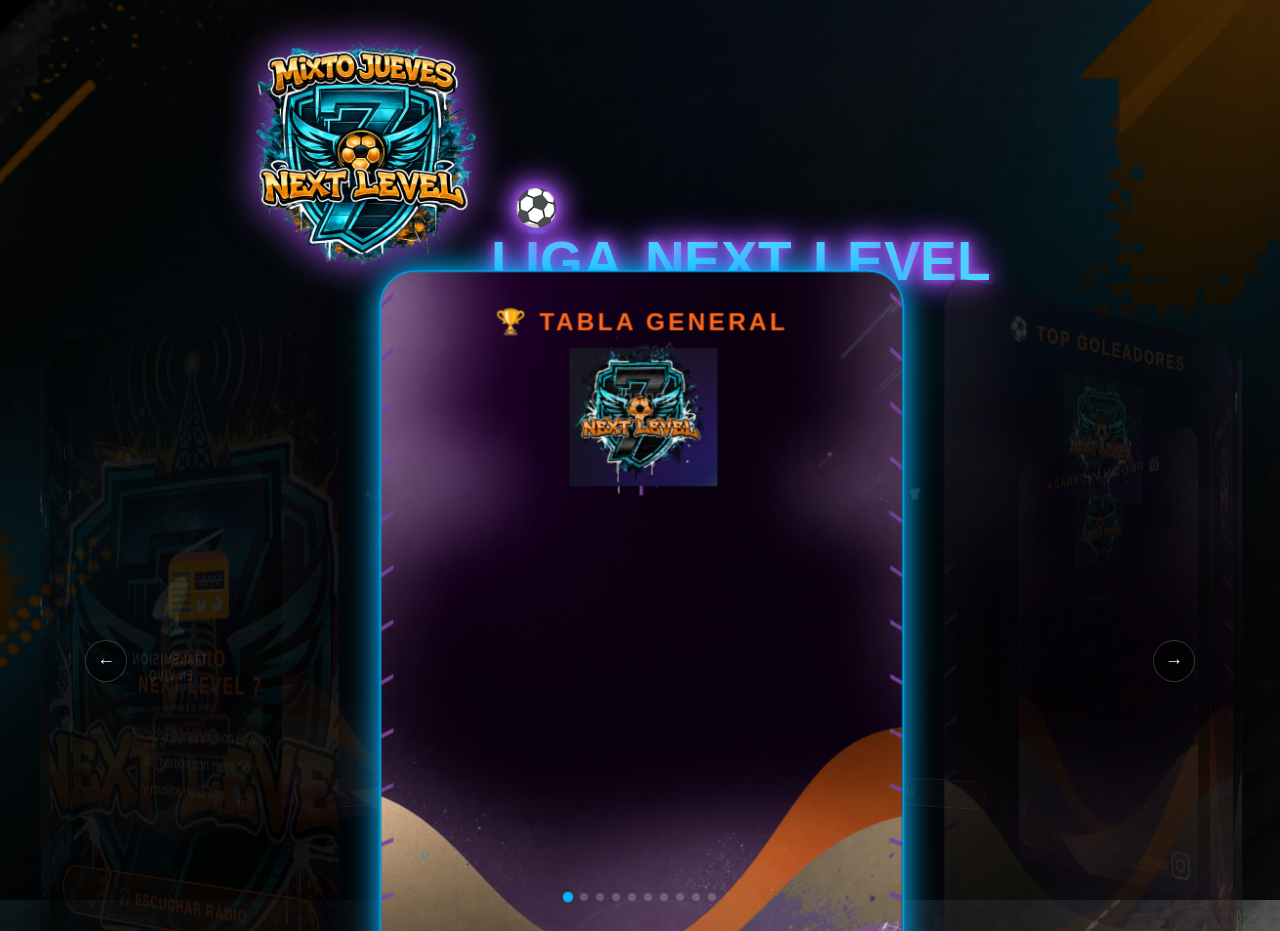
==== commit df9639c7: "Refactor carousel card styles and functionality" ====
--- a/index.html
+++ b/index.html
@@ -23,12 +23,9 @@
 .balon-sombra { width: 20px; height: 5px; background: rgba(0,180,255,0.4); border-radius: 50%; margin: 0 auto; animation: sombraBalon 0.55s ease infinite alternate; }
 @keyframes sombraBalon { 0% { transform: scaleX(0.3); opacity: 0.1; } 100% { transform: scaleX(1); opacity: 0.5; } }
 .carrusel-seccion { max-width: 1100px; margin: 20px auto 30px; padding: 0 10px; position: relative; height: 480px; perspective: 1400px; }
-.card-sec { position: absolute; top: 50%; left: 50%; width: 320px; border-radius: 22px; cursor: pointer; transition: all 0.6s cubic-bezier(0.25,0.46,0.45,0.94); transform: translate(-50%,-50%) scale(0.4); opacity: 0; pointer-events: none; overflow: hidden; border: 1px solid rgba(255,255,255,0.08); background:#000; }
-.card-sec.c  { transform:translate(-50%,-50%) translateZ(0) scale(1); opacity:1; z-index:5; pointer-events:all; border: 1px solid #00b4ff; box-shadow: 0 0 16px #00b4ff, 0 0 32px rgba(0,180,255,0.4); }
-.card-sec.l1 { transform:translate(calc(-50% - 220px),-50%) translateZ(-150px) rotateY(50deg) scale(0.78); opacity:0.55; z-index:4; pointer-events:all; filter: brightness(0.55); }
-.card-sec.r1 { transform:translate(calc(-50% + 220px),-50%) translateZ(-150px) rotateY(-50deg) scale(0.78); opacity:0.55; z-index:4; pointer-events:all; filter: brightness(0.55); }
-.card-sec.l2 { transform:translate(calc(-50% - 380px),-50%) translateZ(-280px) rotateY(68deg) scale(0.58); opacity:0.28; z-index:3; pointer-events:all; filter: brightness(0.35); }
-.card-sec.r2 { transform:translate(calc(-50% + 380px),-50%) translateZ(-280px) rotateY(-68deg) scale(0.58); opacity:0.28; z-index:3; pointer-events:all; filter: brightness(0.35); }
+#carrusel-wheel { position: absolute; top: 50%; left: 50%; width: 320px; height: 480px; margin: -240px 0 0 -160px; transform-style: preserve-3d; transition: transform 0.8s cubic-bezier(0.25,0.46,0.45,0.94); transform: rotateY(0deg); }
+.card-sec { position: absolute; top: 0; left: 0; width: 320px; height: 480px; border-radius: 22px; cursor: pointer; overflow: hidden; border: 1px solid rgba(255,255,255,0.08); background:#000; transform: rotateY(calc(var(--i) * var(--car-step, 36deg))) translateZ(var(--car-radio, 540px)); transition: opacity 0.5s, filter 0.5s, border-color 0.5s, box-shadow 0.5s; opacity: 0.35; filter: brightness(0.4); }
+.card-sec.activa { opacity: 1; filter: brightness(1); border: 1px solid #00b4ff; box-shadow: 0 0 16px #00b4ff, 0 0 32px rgba(0,180,255,0.4); z-index: 5; }
 .card-body { padding:22px 18px 18px; display:flex; flex-direction:column; gap:10px; min-height:440px; background:#000; }
 .card-titulo { font-size:15px; font-weight:900; letter-spacing:2px; text-transform:uppercase; text-align:center; }
 .card-contenido { flex:1; font-size:12px; font-family:Arial,sans-serif; }
@@ -154,6 +151,7 @@
 </header>
 
 <div class="carrusel-seccion" id="carrusel-wrap">
+<div id="carrusel-wheel">
 
   <div class="card-sec c-tabla" id="ccard-0">
     <div class="card-body" style="background-image:url('fondonuevo.png');background-size:cover;background-position:center;">
@@ -297,6 +295,7 @@
   </div>
   <!-- ===== FIN CARD RADIO ===== -->
 
+</div>
   <div class="car-flecha car-fl" onclick="carMover(-1)">&#8592;</div>
   <div class="car-flecha car-fr" onclick="carMover(1)">&#8594;</div>
   <div class="car-dots" id="car-dots"></div>
@@ -456,25 +455,20 @@
   } catch(e){ console.error(e); }
 }
 const carCards=document.querySelectorAll('.card-sec'), carTotal=carCards.length;
+const carWheel=document.getElementById('carrusel-wheel');
+const carStepDeg=360/carTotal;
+carWheel.style.setProperty('--car-step', carStepDeg+'deg');
+carCards.forEach((card,i)=>{ card.style.setProperty('--i', i); });
 let carActivo=0;
 function carActualizar(){
-  carCards.forEach((card,i)=>{
-    card.className=card.className.replace(/\b(c|l1|l2|r1|r2)\b/g,'').trim();
-    const diff=((i-carActivo)%carTotal+carTotal)%carTotal;
-    let cls='';
-    if(diff===0) cls='c';
-    else if(diff===1) cls='r1';
-    else if(diff===2) cls='r2';
-    else if(diff===carTotal-1) cls='l1';
-    else if(diff===carTotal-2) cls='l2';
-    if(cls) card.classList.add(cls);
-  });
+  carWheel.style.transform='rotateY('+(-carActivo*carStepDeg)+'deg)';
+  carCards.forEach((card,i)=>{ card.classList.toggle('activa', i===carActivo); });
   document.querySelectorAll('.car-dot').forEach((d,i)=>d.classList.toggle('on',i===carActivo));
 }
 function carMover(dir){ carActivo=((carActivo+dir)%carTotal+carTotal)%carTotal; carActualizar(); }
 const carDotsEl=document.getElementById('car-dots');
 carCards.forEach((_,i)=>{ const d=document.createElement('div'); d.className='car-dot'+(i===0?' on':''); d.onclick=()=>{carActivo=i;carActualizar();}; carDotsEl.appendChild(d); });
-carCards.forEach((card,i)=>{ card.addEventListener('click',e=>{ if(!card.classList.contains('c')){ e.preventDefault(); e.stopPropagation(); carActivo=i; carActualizar(); } }); });
+carCards.forEach((card,i)=>{ card.addEventListener('click',e=>{ if(!card.classList.contains('activa')){ e.preventDefault(); e.stopPropagation(); carActivo=i; carActualizar(); } }); });
 let carTx=0;
 document.getElementById('carrusel-wrap').addEventListener('touchstart',e=>{carTx=e.touches[0].clientX;});
 document.getElementById('carrusel-wrap').addEventListener('touchend',e=>{ const d=carTx-e.changedTouches[0].clientX; if(Math.abs(d)>50) carMover(d>0?1:-1); });
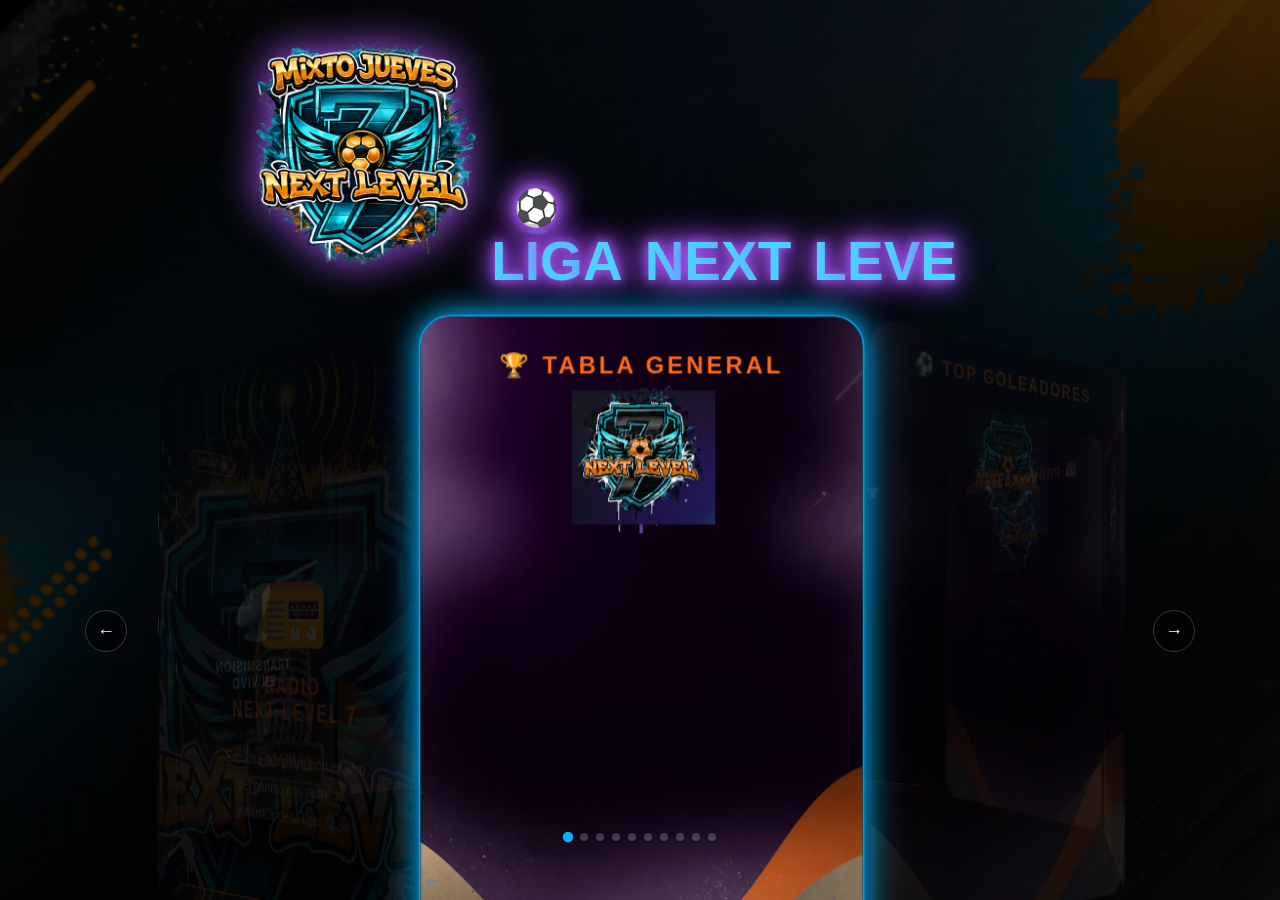
==== commit 67415cc8: "Adjust carousel styles for improved layout Updated carousel section dimensions and styles for respon" ====
--- a/index.html
+++ b/index.html
@@ -22,10 +22,17 @@
 @keyframes balonGira { from { filter: hue-rotate(0deg); } to { filter: hue-rotate(360deg); } }
 .balon-sombra { width: 20px; height: 5px; background: rgba(0,180,255,0.4); border-radius: 50%; margin: 0 auto; animation: sombraBalon 0.55s ease infinite alternate; }
 @keyframes sombraBalon { 0% { transform: scaleX(0.3); opacity: 0.1; } 100% { transform: scaleX(1); opacity: 0.5; } }
-.carrusel-seccion { max-width: 1100px; margin: 20px auto 30px; padding: 0 10px; position: relative; height: 480px; perspective: 1400px; }
-#carrusel-wheel { position: absolute; top: 50%; left: 50%; width: 320px; height: 480px; margin: -240px 0 0 -160px; transform-style: preserve-3d; transition: transform 0.8s cubic-bezier(0.25,0.46,0.45,0.94); transform: rotateY(0deg); }
-.card-sec { position: absolute; top: 0; left: 0; width: 320px; height: 480px; border-radius: 22px; cursor: pointer; overflow: hidden; border: 1px solid rgba(255,255,255,0.08); background:#000; transform: rotateY(calc(var(--i) * var(--car-step, 36deg))) translateZ(var(--car-radio, 540px)); transition: opacity 0.5s, filter 0.5s, border-color 0.5s, box-shadow 0.5s; opacity: 0.35; filter: brightness(0.4); }
+.carrusel-seccion { max-width: 1100px; margin: 20px auto 30px; padding: 0 10px; position: relative; height: 420px; perspective: 1200px; }
+#carrusel-wheel { position: absolute; top: 50%; left: 50%; width: 280px; height: 400px; margin: -200px 0 0 -140px; transform-style: preserve-3d; transition: transform 0.8s cubic-bezier(0.25,0.46,0.45,0.94); transform: rotateY(0deg); }
+.card-sec { position: absolute; top: 0; left: 0; width: 280px; height: 400px; border-radius: 20px; cursor: pointer; overflow: hidden; border: 1px solid rgba(255,255,255,0.08); background:#000; transform: rotateY(calc(var(--i) * var(--car-step, 36deg))) translateZ(var(--car-radio, 440px)); transition: opacity 0.5s, filter 0.5s, border-color 0.5s, box-shadow 0.5s; opacity: 0.35; filter: brightness(0.4); }
 .card-sec.activa { opacity: 1; filter: brightness(1); border: 1px solid #00b4ff; box-shadow: 0 0 16px #00b4ff, 0 0 32px rgba(0,180,255,0.4); z-index: 5; }
+@media (max-width: 600px) {
+  .carrusel-seccion { height: 340px; }
+  #carrusel-wheel { width: 210px; height: 310px; margin: -155px 0 0 -105px; }
+  .card-sec { width: 210px; height: 310px; }
+  .card-sec { --car-radio: 220px; }
+  .card-titulo { font-size: 12px !important; }
+}
 .card-body { padding:22px 18px 18px; display:flex; flex-direction:column; gap:10px; min-height:440px; background:#000; }
 .card-titulo { font-size:15px; font-weight:900; letter-spacing:2px; text-transform:uppercase; text-align:center; }
 .card-contenido { flex:1; font-size:12px; font-family:Arial,sans-serif; }
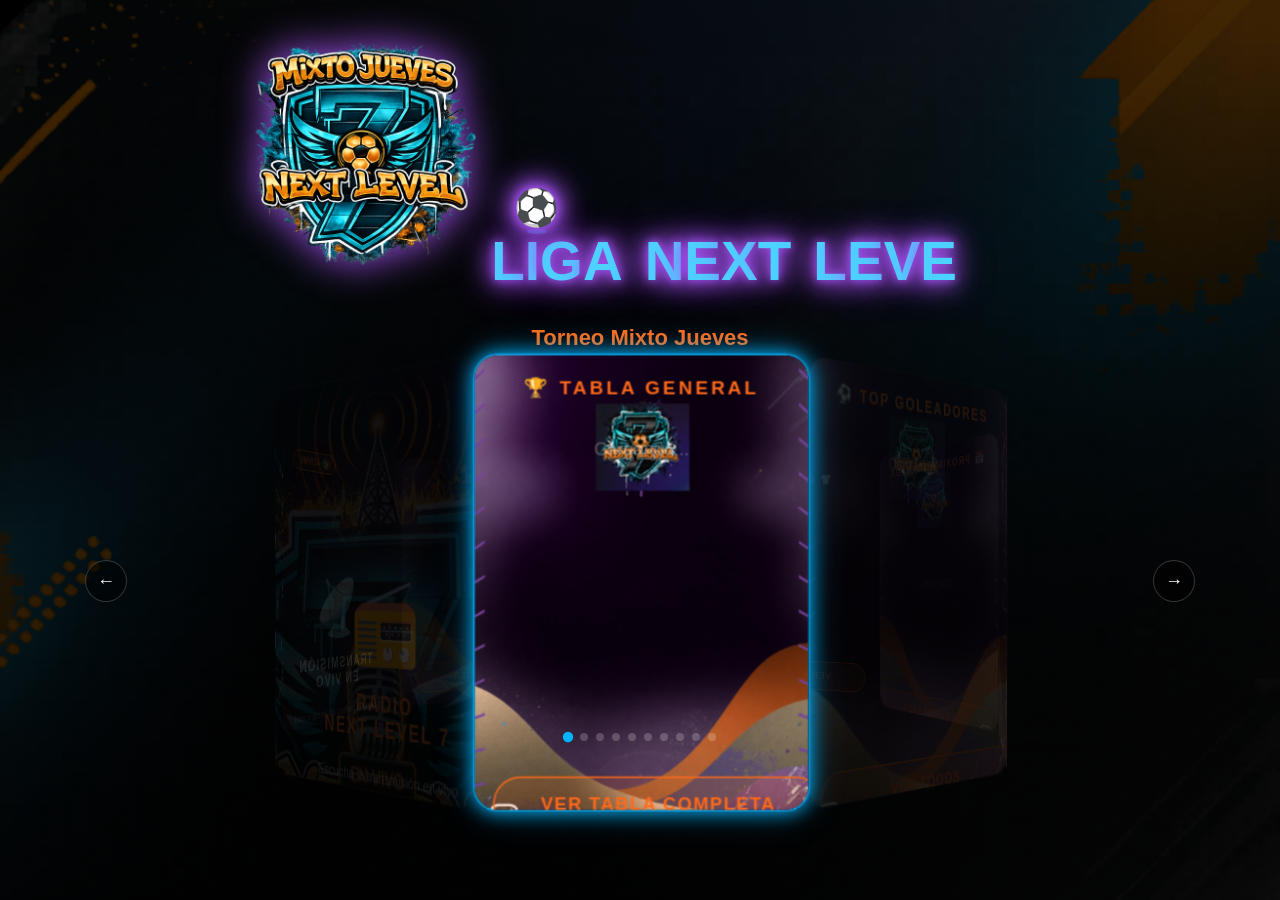
==== commit 504375c2: "Adjust carousel section and card dimensions" ====
--- a/index.html
+++ b/index.html
@@ -22,18 +22,20 @@
 @keyframes balonGira { from { filter: hue-rotate(0deg); } to { filter: hue-rotate(360deg); } }
 .balon-sombra { width: 20px; height: 5px; background: rgba(0,180,255,0.4); border-radius: 50%; margin: 0 auto; animation: sombraBalon 0.55s ease infinite alternate; }
 @keyframes sombraBalon { 0% { transform: scaleX(0.3); opacity: 0.1; } 100% { transform: scaleX(1); opacity: 0.5; } }
-.carrusel-seccion { max-width: 1100px; margin: 20px auto 30px; padding: 0 10px; position: relative; height: 420px; perspective: 1200px; }
-#carrusel-wheel { position: absolute; top: 50%; left: 50%; width: 280px; height: 400px; margin: -200px 0 0 -140px; transform-style: preserve-3d; transition: transform 0.8s cubic-bezier(0.25,0.46,0.45,0.94); transform: rotateY(0deg); }
-.card-sec { position: absolute; top: 0; left: 0; width: 280px; height: 400px; border-radius: 20px; cursor: pointer; overflow: hidden; border: 1px solid rgba(255,255,255,0.08); background:#000; transform: rotateY(calc(var(--i) * var(--car-step, 36deg))) translateZ(var(--car-radio, 440px)); transition: opacity 0.5s, filter 0.5s, border-color 0.5s, box-shadow 0.5s; opacity: 0.35; filter: brightness(0.4); }
-.card-sec.activa { opacity: 1; filter: brightness(1); border: 1px solid #00b4ff; box-shadow: 0 0 16px #00b4ff, 0 0 32px rgba(0,180,255,0.4); z-index: 5; }
+.carrusel-seccion { max-width: 1100px; margin: 20px auto 30px; padding: 0 10px; position: relative; height: 320px; perspective: 1000px; }
+#carrusel-wheel { position: absolute; top: 50%; left: 50%; width: 220px; height: 300px; margin: -150px 0 0 -110px; transform-style: preserve-3d; transition: transform 0.8s cubic-bezier(0.25,0.46,0.45,0.94); transform: rotateY(0deg); }
+.card-sec { position: absolute; top: 0; left: 0; width: 220px; height: 300px; border-radius: 16px; cursor: pointer; overflow: hidden; border: 1px solid rgba(255,255,255,0.08); background:#000; transform: rotateY(calc(var(--i) * var(--car-step, 36deg))) translateZ(var(--car-radio, 340px)); transition: opacity 0.5s, filter 0.5s, border-color 0.5s, box-shadow 0.5s; opacity: 0.35; filter: brightness(0.4); }
+.card-sec.activa { opacity: 1; filter: brightness(1); border: 1px solid #00b4ff; box-shadow: 0 0 12px #00b4ff, 0 0 24px rgba(0,180,255,0.4); z-index: 5; }
+.card-sec .card-titulo { font-size: 12.5px !important; }
 @media (max-width: 600px) {
-  .carrusel-seccion { height: 340px; }
-  #carrusel-wheel { width: 210px; height: 310px; margin: -155px 0 0 -105px; }
-  .card-sec { width: 210px; height: 310px; }
-  .card-sec { --car-radio: 220px; }
-  .card-titulo { font-size: 12px !important; }
+  .carrusel-seccion { height: 260px; }
+  #carrusel-wheel { width: 170px; height: 240px; margin: -120px 0 0 -85px; }
+  .card-sec { width: 170px; height: 240px; }
+  .card-sec { --car-radio: 175px; }
+  .card-titulo { font-size: 11px !important; }
 }
 .card-body { padding:22px 18px 18px; display:flex; flex-direction:column; gap:10px; min-height:440px; background:#000; }
+.card-sec .card-body { min-height: 0; height: 100%; padding: 14px 12px 12px; gap: 6px; }
 .card-titulo { font-size:15px; font-weight:900; letter-spacing:2px; text-transform:uppercase; text-align:center; }
 .card-contenido { flex:1; font-size:12px; font-family:Arial,sans-serif; }
 .car-btn { display:block; text-align:center; padding:10px; border-radius:20px; font-size:12px; font-weight:700; letter-spacing:1px; text-transform:uppercase; text-decoration:none; cursor:pointer; border:none; width:100%; transition:filter 0.3s; touch-action:manipulation; }
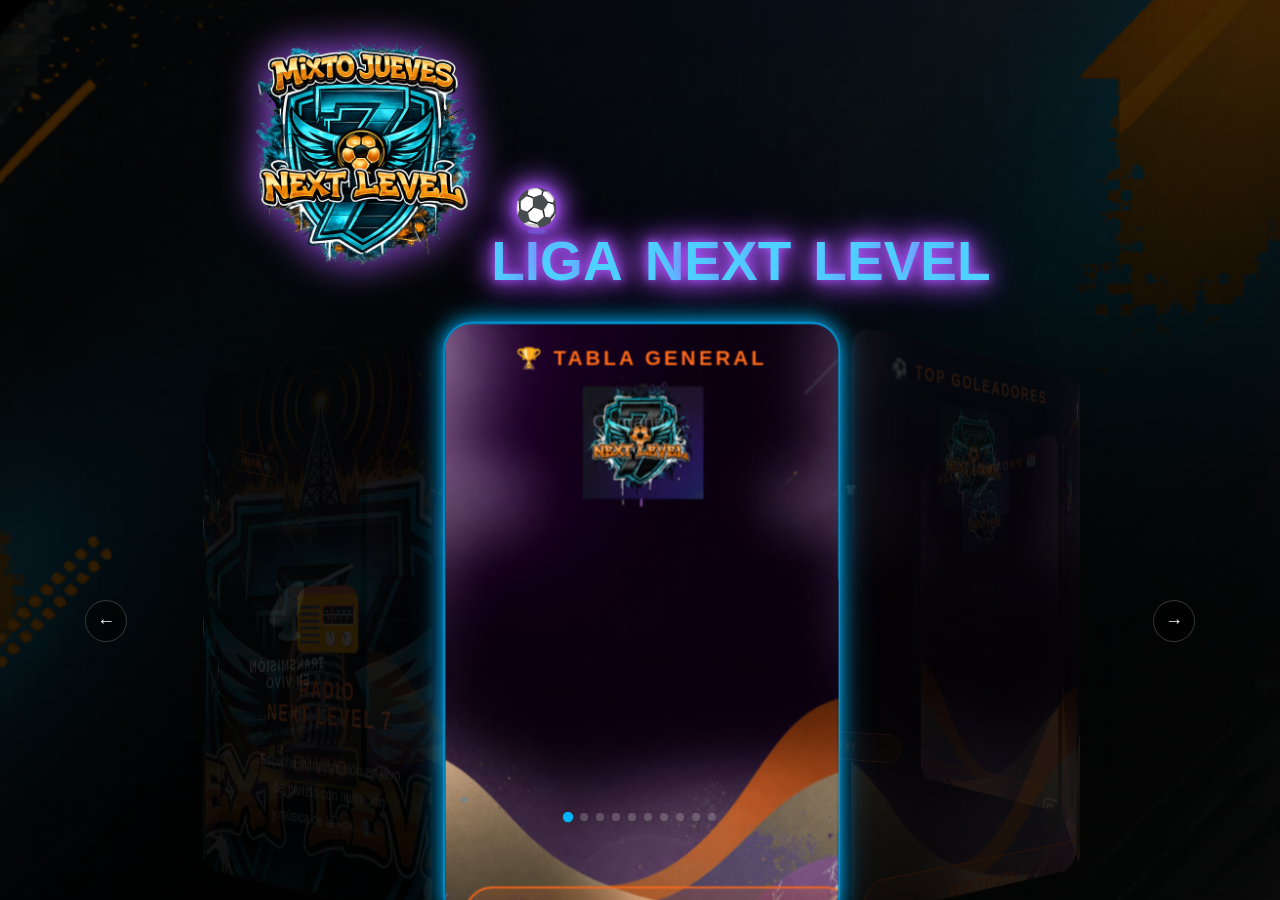
==== commit 7c65aa36: "Update carousel section dimensions and styles" ====
--- a/index.html
+++ b/index.html
@@ -22,17 +22,17 @@
 @keyframes balonGira { from { filter: hue-rotate(0deg); } to { filter: hue-rotate(360deg); } }
 .balon-sombra { width: 20px; height: 5px; background: rgba(0,180,255,0.4); border-radius: 50%; margin: 0 auto; animation: sombraBalon 0.55s ease infinite alternate; }
 @keyframes sombraBalon { 0% { transform: scaleX(0.3); opacity: 0.1; } 100% { transform: scaleX(1); opacity: 0.5; } }
-.carrusel-seccion { max-width: 1100px; margin: 20px auto 30px; padding: 0 10px; position: relative; height: 320px; perspective: 1000px; }
-#carrusel-wheel { position: absolute; top: 50%; left: 50%; width: 220px; height: 300px; margin: -150px 0 0 -110px; transform-style: preserve-3d; transition: transform 0.8s cubic-bezier(0.25,0.46,0.45,0.94); transform: rotateY(0deg); }
-.card-sec { position: absolute; top: 0; left: 0; width: 220px; height: 300px; border-radius: 16px; cursor: pointer; overflow: hidden; border: 1px solid rgba(255,255,255,0.08); background:#000; transform: rotateY(calc(var(--i) * var(--car-step, 36deg))) translateZ(var(--car-radio, 340px)); transition: opacity 0.5s, filter 0.5s, border-color 0.5s, box-shadow 0.5s; opacity: 0.35; filter: brightness(0.4); }
+.carrusel-seccion { max-width: 1100px; margin: 20px auto 30px; padding: 0 10px; position: relative; height: 400px; perspective: 1100px; }
+#carrusel-wheel { position: absolute; top: 50%; left: 50%; width: 250px; height: 380px; margin: -190px 0 0 -125px; transform-style: preserve-3d; transition: transform 0.8s cubic-bezier(0.25,0.46,0.45,0.94); transform: rotateY(0deg); }
+.card-sec { position: absolute; top: 0; left: 0; width: 250px; height: 380px; border-radius: 18px; cursor: pointer; overflow-x: hidden; overflow-y: auto; border: 1px solid rgba(255,255,255,0.08); background:#000; transform: rotateY(calc(var(--i) * var(--car-step, 36deg))) translateZ(var(--car-radio, 400px)); transition: opacity 0.5s, filter 0.5s, border-color 0.5s, box-shadow 0.5s; opacity: 0.35; filter: brightness(0.4); }
 .card-sec.activa { opacity: 1; filter: brightness(1); border: 1px solid #00b4ff; box-shadow: 0 0 12px #00b4ff, 0 0 24px rgba(0,180,255,0.4); z-index: 5; }
-.card-sec .card-titulo { font-size: 12.5px !important; }
+.card-sec .card-titulo { font-size: 13px !important; }
 @media (max-width: 600px) {
-  .carrusel-seccion { height: 260px; }
-  #carrusel-wheel { width: 170px; height: 240px; margin: -120px 0 0 -85px; }
-  .card-sec { width: 170px; height: 240px; }
-  .card-sec { --car-radio: 175px; }
-  .card-titulo { font-size: 11px !important; }
+  .carrusel-seccion { height: 320px; }
+  #carrusel-wheel { width: 195px; height: 300px; margin: -150px 0 0 -97px; }
+  .card-sec { width: 195px; height: 300px; }
+  .card-sec { --car-radio: 220px; }
+  .card-titulo { font-size: 11.5px !important; }
 }
 .card-body { padding:22px 18px 18px; display:flex; flex-direction:column; gap:10px; min-height:440px; background:#000; }
 .card-sec .card-body { min-height: 0; height: 100%; padding: 14px 12px 12px; gap: 6px; }
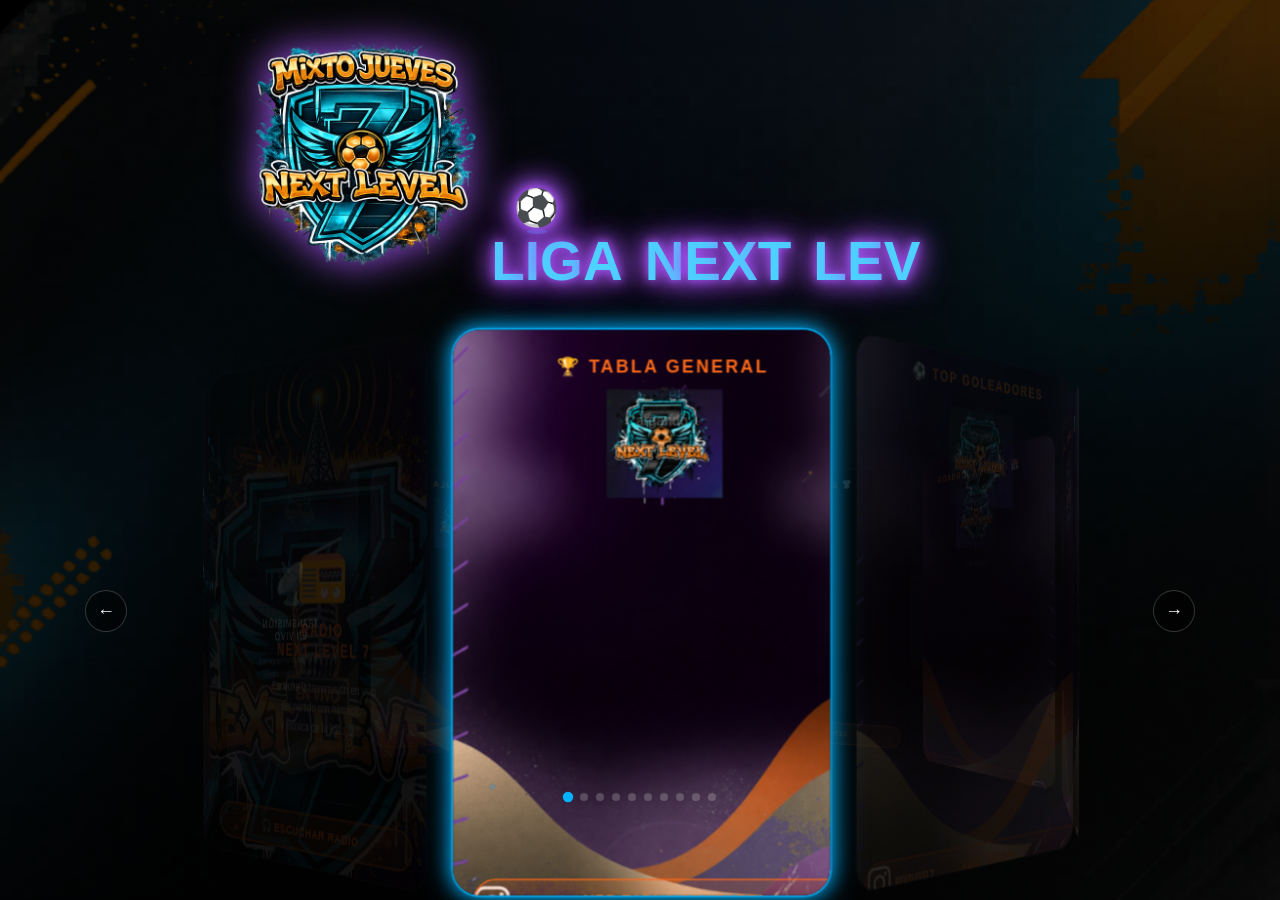
==== commit d25d2e43: "Adjust carousel dimensions and styles in index.html" ====
--- a/index.html
+++ b/index.html
@@ -22,20 +22,22 @@
 @keyframes balonGira { from { filter: hue-rotate(0deg); } to { filter: hue-rotate(360deg); } }
 .balon-sombra { width: 20px; height: 5px; background: rgba(0,180,255,0.4); border-radius: 50%; margin: 0 auto; animation: sombraBalon 0.55s ease infinite alternate; }
 @keyframes sombraBalon { 0% { transform: scaleX(0.3); opacity: 0.1; } 100% { transform: scaleX(1); opacity: 0.5; } }
-.carrusel-seccion { max-width: 1100px; margin: 20px auto 30px; padding: 0 10px; position: relative; height: 400px; perspective: 1100px; }
-#carrusel-wheel { position: absolute; top: 50%; left: 50%; width: 250px; height: 380px; margin: -190px 0 0 -125px; transform-style: preserve-3d; transition: transform 0.8s cubic-bezier(0.25,0.46,0.45,0.94); transform: rotateY(0deg); }
-.card-sec { position: absolute; top: 0; left: 0; width: 250px; height: 380px; border-radius: 18px; cursor: pointer; overflow-x: hidden; overflow-y: auto; border: 1px solid rgba(255,255,255,0.08); background:#000; transform: rotateY(calc(var(--i) * var(--car-step, 36deg))) translateZ(var(--car-radio, 400px)); transition: opacity 0.5s, filter 0.5s, border-color 0.5s, box-shadow 0.5s; opacity: 0.35; filter: brightness(0.4); }
+.carrusel-seccion { max-width: 1100px; margin: 20px auto 30px; padding: 0 10px; position: relative; height: 380px; perspective: 1100px; }
+#carrusel-wheel { position: absolute; top: 50%; left: 50%; width: 240px; height: 360px; margin: -180px 0 0 -120px; transform-style: preserve-3d; transition: transform 0.8s cubic-bezier(0.25,0.46,0.45,0.94); transform: rotateY(0deg); }
+.card-sec { position: absolute; top: 0; left: 0; width: 240px; height: 360px; border-radius: 18px; cursor: pointer; overflow: hidden; border: 1px solid rgba(255,255,255,0.08); background:#000; transform: rotateY(calc(var(--i) * var(--car-step, 36deg))) translateZ(var(--car-radio, 400px)); transition: opacity 0.5s, filter 0.5s, border-color 0.5s, box-shadow 0.5s; opacity: 0.35; filter: brightness(0.4); }
 .card-sec.activa { opacity: 1; filter: brightness(1); border: 1px solid #00b4ff; box-shadow: 0 0 12px #00b4ff, 0 0 24px rgba(0,180,255,0.4); z-index: 5; }
-.card-sec .card-titulo { font-size: 13px !important; }
+/* La tarjeta original (con todo su contenido) mide 320x480 tal como fue diseñada;
+   aquí nada más la encogemos completa (contenido incluido) para que quepa en la
+   caja chica del carrusel, en vez de re-acomodar cada pieza de adentro a mano. */
+.card-sec > .card-body { width: 320px !important; height: 480px !important; position: absolute !important; top: 0 !important; left: 0 !important; transform: scale(0.75); transform-origin: top left; }
 @media (max-width: 600px) {
-  .carrusel-seccion { height: 320px; }
-  #carrusel-wheel { width: 195px; height: 300px; margin: -150px 0 0 -97px; }
-  .card-sec { width: 195px; height: 300px; }
-  .card-sec { --car-radio: 220px; }
-  .card-titulo { font-size: 11.5px !important; }
+  .carrusel-seccion { height: 280px; }
+  #carrusel-wheel { width: 160px; height: 240px; margin: -120px 0 0 -80px; }
+  .card-sec { width: 160px; height: 240px; }
+  .card-sec { --car-radio: 210px; }
+  .card-sec > .card-body { transform: scale(0.5); }
 }
 .card-body { padding:22px 18px 18px; display:flex; flex-direction:column; gap:10px; min-height:440px; background:#000; }
-.card-sec .card-body { min-height: 0; height: 100%; padding: 14px 12px 12px; gap: 6px; }
 .card-titulo { font-size:15px; font-weight:900; letter-spacing:2px; text-transform:uppercase; text-align:center; }
 .card-contenido { flex:1; font-size:12px; font-family:Arial,sans-serif; }
 .car-btn { display:block; text-align:center; padding:10px; border-radius:20px; font-size:12px; font-weight:700; letter-spacing:1px; text-transform:uppercase; text-decoration:none; cursor:pointer; border:none; width:100%; transition:filter 0.3s; touch-action:manipulation; }
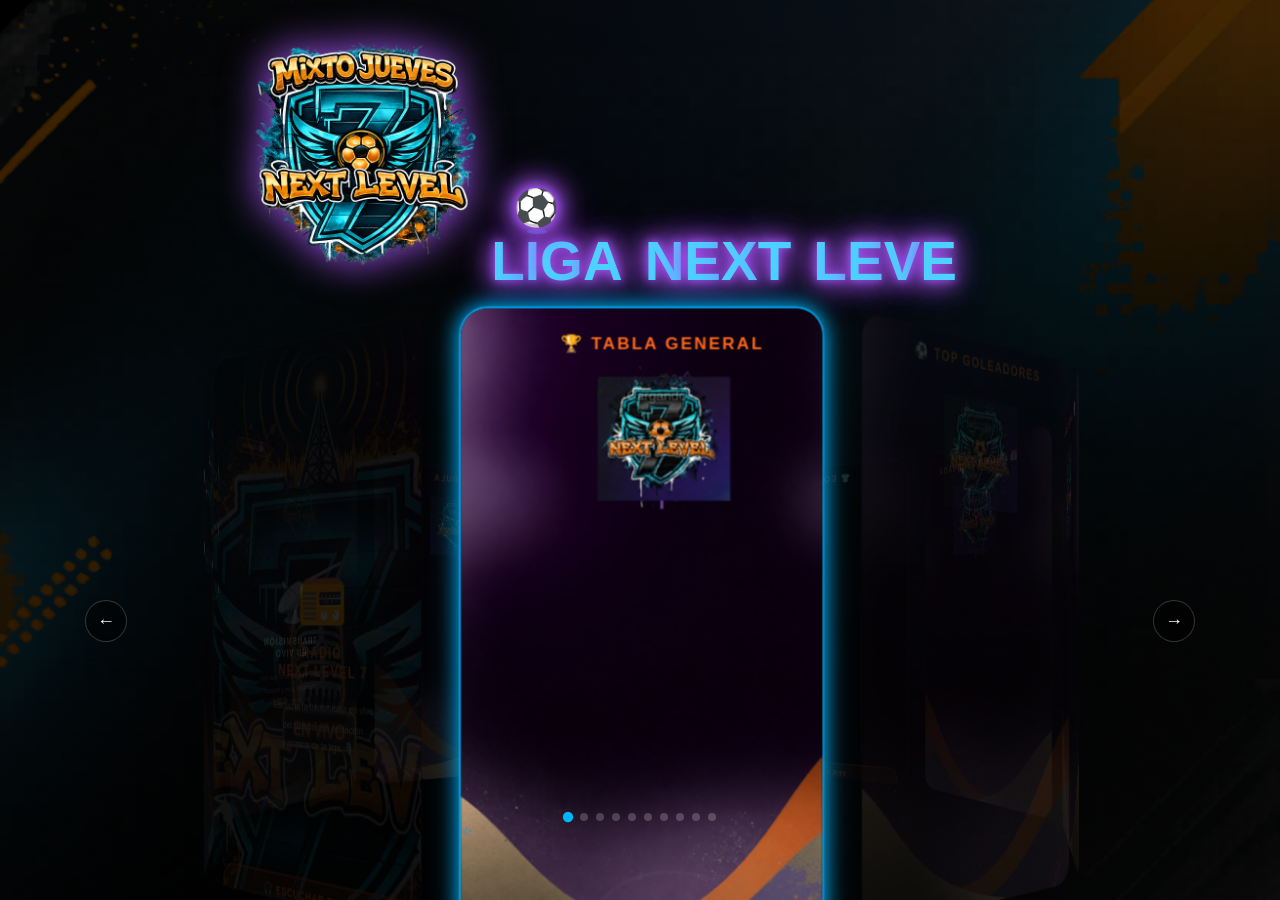
==== commit 3d5cab51: "Update carousel section dimensions and styles" ====
--- a/index.html
+++ b/index.html
@@ -22,20 +22,21 @@
 @keyframes balonGira { from { filter: hue-rotate(0deg); } to { filter: hue-rotate(360deg); } }
 .balon-sombra { width: 20px; height: 5px; background: rgba(0,180,255,0.4); border-radius: 50%; margin: 0 auto; animation: sombraBalon 0.55s ease infinite alternate; }
 @keyframes sombraBalon { 0% { transform: scaleX(0.3); opacity: 0.1; } 100% { transform: scaleX(1); opacity: 0.5; } }
-.carrusel-seccion { max-width: 1100px; margin: 20px auto 30px; padding: 0 10px; position: relative; height: 380px; perspective: 1100px; }
-#carrusel-wheel { position: absolute; top: 50%; left: 50%; width: 240px; height: 360px; margin: -180px 0 0 -120px; transform-style: preserve-3d; transition: transform 0.8s cubic-bezier(0.25,0.46,0.45,0.94); transform: rotateY(0deg); }
-.card-sec { position: absolute; top: 0; left: 0; width: 240px; height: 360px; border-radius: 18px; cursor: pointer; overflow: hidden; border: 1px solid rgba(255,255,255,0.08); background:#000; transform: rotateY(calc(var(--i) * var(--car-step, 36deg))) translateZ(var(--car-radio, 400px)); transition: opacity 0.5s, filter 0.5s, border-color 0.5s, box-shadow 0.5s; opacity: 0.35; filter: brightness(0.4); }
+.carrusel-seccion { max-width: 1100px; margin: 20px auto 30px; padding: 0 10px; position: relative; height: 400px; perspective: 1100px; }
+#carrusel-wheel { position: absolute; top: 50%; left: 50%; width: 230px; height: 400px; margin: -200px 0 0 -115px; transform-style: preserve-3d; transition: transform 0.8s cubic-bezier(0.25,0.46,0.45,0.94); transform: rotateY(0deg); }
+.card-sec { position: absolute; top: 0; left: 0; width: 230px; height: 400px; border-radius: 18px; cursor: pointer; overflow: hidden; border: 1px solid rgba(255,255,255,0.08); background:#000; transform: rotateY(calc(var(--i) * var(--car-step, 36deg))) translateZ(var(--car-radio, 400px)); transition: opacity 0.5s, filter 0.5s, border-color 0.5s, box-shadow 0.5s; opacity: 0.35; filter: brightness(0.4); }
 .card-sec.activa { opacity: 1; filter: brightness(1); border: 1px solid #00b4ff; box-shadow: 0 0 12px #00b4ff, 0 0 24px rgba(0,180,255,0.4); z-index: 5; }
-/* La tarjeta original (con todo su contenido) mide 320x480 tal como fue diseñada;
-   aquí nada más la encogemos completa (contenido incluido) para que quepa en la
-   caja chica del carrusel, en vez de re-acomodar cada pieza de adentro a mano. */
-.card-sec > .card-body { width: 320px !important; height: 480px !important; position: absolute !important; top: 0 !important; left: 0 !important; transform: scale(0.75); transform-origin: top left; }
+/* La tarjeta original (con todo su contenido) mide 320x580 tal como fue diseñada
+   -con suficiente alto para que quepan Tabla General/Goleadores/Próxima/Resultados
+   sin cortarse- y aquí nada más la encogemos completa (contenido incluido) para
+   que quepa en la caja chica del carrusel, en vez de re-acomodar cada pieza a mano. */
+.card-sec > .card-body { width: 320px !important; height: 580px !important; position: absolute !important; top: 0 !important; left: 0 !important; transform: scale(0.72); transform-origin: top left; }
 @media (max-width: 600px) {
   .carrusel-seccion { height: 280px; }
-  #carrusel-wheel { width: 160px; height: 240px; margin: -120px 0 0 -80px; }
-  .card-sec { width: 160px; height: 240px; }
-  .card-sec { --car-radio: 210px; }
-  .card-sec > .card-body { transform: scale(0.5); }
+  #carrusel-wheel { width: 155px; height: 270px; margin: -135px 0 0 -77px; }
+  .card-sec { width: 155px; height: 270px; }
+  .card-sec { --car-radio: 200px; }
+  .card-sec > .card-body { transform: scale(0.485); }
 }
 .card-body { padding:22px 18px 18px; display:flex; flex-direction:column; gap:10px; min-height:440px; background:#000; }
 .card-titulo { font-size:15px; font-weight:900; letter-spacing:2px; text-transform:uppercase; text-align:center; }
@@ -83,11 +84,11 @@
 .mini-pts  { font-weight:900; color:#00b4ff; margin-left:auto; }
 .mini-marcador { font-weight:900; color:#ff6b1a; margin-left:auto; font-size:13px; }
 .mini-vs   { font-weight:900; color:#ff6b1a; margin-left:auto; }
-.cartel-row{display:flex;align-items:center;gap:6px;padding:8px 0}
+.cartel-row{display:flex;align-items:center;gap:6px;padding:5px 0}
 .cartel-sep{border:none;border-top:1.5px dotted rgba(255,107,26,.55);margin:0}
 .cartel-team{display:flex;align-items:center;gap:6px;flex:1;min-width:0}
 .cartel-team.visita{flex-direction:row-reverse;text-align:right}
-.cartel-crest{width:42px;height:42px;object-fit:contain;flex-shrink:0}
+.cartel-crest{width:34px;height:34px;object-fit:contain;flex-shrink:0}
 .cartel-name{font-size:8px;font-weight:900;color:#f5f5f0;letter-spacing:.2px;text-transform:uppercase;line-height:1.15;overflow:hidden;text-overflow:ellipsis;white-space:nowrap}
 .cartel-center{flex-shrink:0;display:flex;flex-direction:column;align-items:center;justify-content:center;min-width:50px;text-align:center;gap:1px}
 .cartel-fecha{font-size:7px;color:#d9d9d9;font-weight:700}
@@ -122,15 +123,15 @@
 .fifa-mini.blue .mn-sep { background:#fff; }
 .fifa-mini-wrap { display:flex; flex-direction:column; align-items:center; gap:4px; }
 .fifa-mini-medal { font-size:20px; }
-.piramide-1 .fifa-mini { width: 95px; height: 150px; }
-.piramide-1 .fifa-mini-medal { font-size: 26px; }
-.piramide-2 .fifa-mini, .piramide-3 .fifa-mini { width: 75px; height: 120px; }
-.piramide-wrap { display: grid; grid-template-columns: 1fr 1fr; grid-template-rows: auto auto; gap: 18px 10px; padding: 10px 6px 6px; align-items: end; justify-content: center; }
+.piramide-1 .fifa-mini { width: 80px; height: 128px; }
+.piramide-1 .fifa-mini-medal { font-size: 22px; }
+.piramide-2 .fifa-mini, .piramide-3 .fifa-mini { width: 64px; height: 104px; }
+.piramide-wrap { display: grid; grid-template-columns: 1fr 1fr; grid-template-rows: auto auto; gap: 10px 8px; padding: 8px 6px 4px; align-items: end; justify-content: center; }
 .piramide-1 { grid-column: 1 / 3; justify-self: center; }
 .piramide-2 { grid-column: 1; justify-self: end; }
 .piramide-3 { grid-column: 2; justify-self: start; }
-.podio-frame { position: relative; width: 175px; }
-.piramide-2 .podio-frame, .piramide-3 .podio-frame { width: 135px; }
+.podio-frame { position: relative; width: 145px; }
+.piramide-2 .podio-frame, .piramide-3 .podio-frame { width: 112px; }
 .podio-frame img.podio-bg { width: 100%; display: block; }
 .podio-frame .podio-content-box { position: absolute; top: 34%; left: 50%; transform: translate(-50%, -50%); width: 42%; display: flex; flex-direction: column; align-items: center; justify-content: center; }
 .podio-content-box .pc-escudo { width: 100%; object-fit: contain; filter: drop-shadow(0 2px 8px rgba(0,0,0,0.8)); }
@@ -436,7 +437,7 @@
     let htmlProx='';
     if(programados.length){
       const fp=programados[0].fecha;
-      const filasFp = programados.filter(p=>p.fecha===fp).slice(0,6);
+      const filasFp = programados.filter(p=>p.fecha===fp).slice(0,4);
       filasFp.sort((a,b)=>{
         const ha=a.hora||'99:99', hb=b.hora||'99:99';
         if(ha!==hb) return ha.localeCompare(hb);
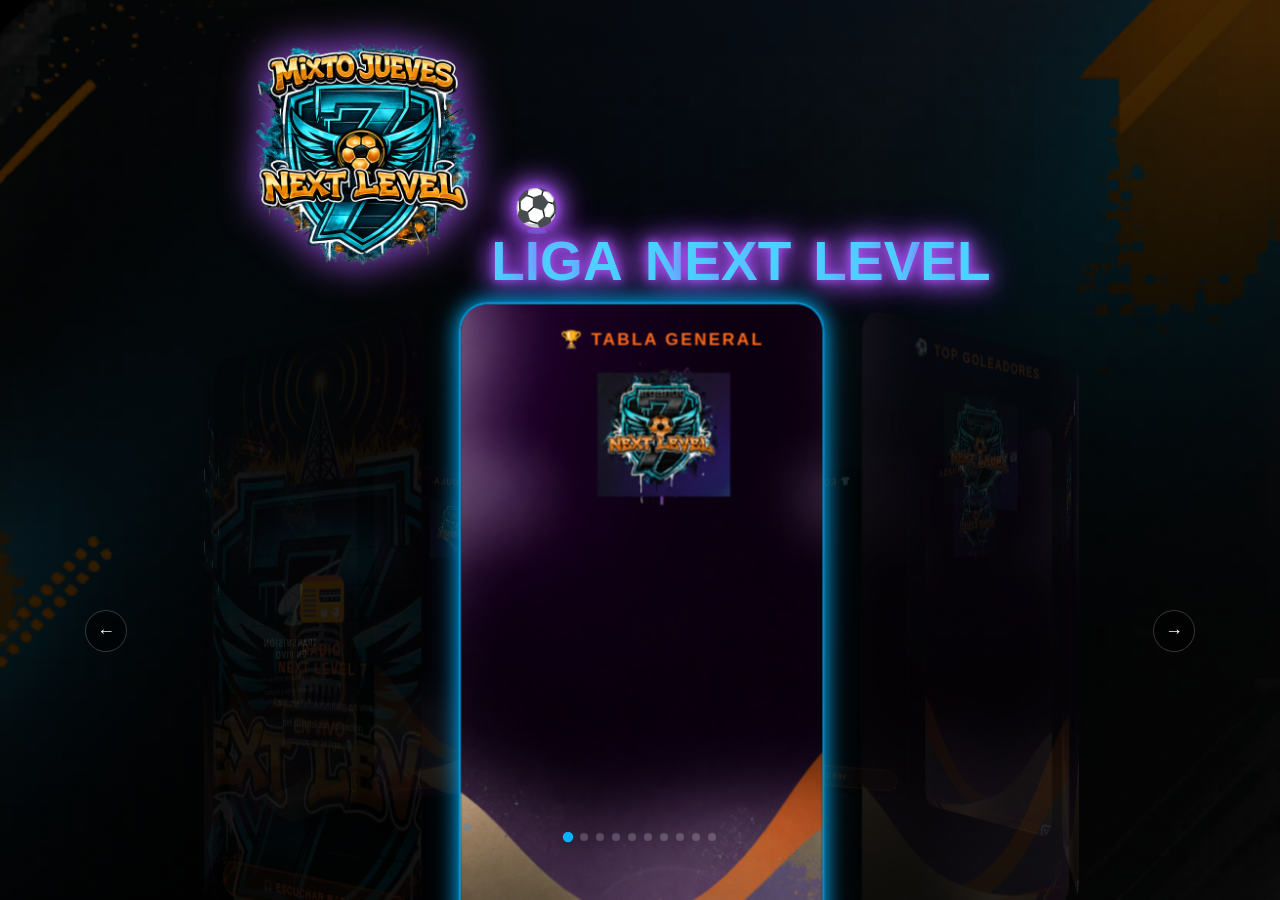
==== commit ac02426c: "Adjust carousel section and card dimensions Increased height of carousel section and card elements." ====
--- a/index.html
+++ b/index.html
@@ -22,19 +22,23 @@
 @keyframes balonGira { from { filter: hue-rotate(0deg); } to { filter: hue-rotate(360deg); } }
 .balon-sombra { width: 20px; height: 5px; background: rgba(0,180,255,0.4); border-radius: 50%; margin: 0 auto; animation: sombraBalon 0.55s ease infinite alternate; }
 @keyframes sombraBalon { 0% { transform: scaleX(0.3); opacity: 0.1; } 100% { transform: scaleX(1); opacity: 0.5; } }
-.carrusel-seccion { max-width: 1100px; margin: 20px auto 30px; padding: 0 10px; position: relative; height: 400px; perspective: 1100px; }
-#carrusel-wheel { position: absolute; top: 50%; left: 50%; width: 230px; height: 400px; margin: -200px 0 0 -115px; transform-style: preserve-3d; transition: transform 0.8s cubic-bezier(0.25,0.46,0.45,0.94); transform: rotateY(0deg); }
-.card-sec { position: absolute; top: 0; left: 0; width: 230px; height: 400px; border-radius: 18px; cursor: pointer; overflow: hidden; border: 1px solid rgba(255,255,255,0.08); background:#000; transform: rotateY(calc(var(--i) * var(--car-step, 36deg))) translateZ(var(--car-radio, 400px)); transition: opacity 0.5s, filter 0.5s, border-color 0.5s, box-shadow 0.5s; opacity: 0.35; filter: brightness(0.4); }
+.carrusel-seccion { max-width: 1100px; margin: 20px auto 30px; padding: 0 10px; position: relative; height: 420px; perspective: 1100px; }
+#carrusel-wheel { position: absolute; top: 50%; left: 50%; width: 230px; height: 418px; margin: -209px 0 0 -115px; transform-style: preserve-3d; transition: transform 0.8s cubic-bezier(0.25,0.46,0.45,0.94); transform: rotateY(0deg); }
+.card-sec { position: absolute; top: 0; left: 0; width: 230px; height: 418px; border-radius: 18px; cursor: pointer; overflow: hidden; border: 1px solid rgba(255,255,255,0.08); background:#000; transform: rotateY(calc(var(--i) * var(--car-step, 36deg))) translateZ(var(--car-radio, 400px)); transition: opacity 0.5s, filter 0.5s, border-color 0.5s, box-shadow 0.5s; opacity: 0.35; filter: brightness(0.4); }
 .card-sec.activa { opacity: 1; filter: brightness(1); border: 1px solid #00b4ff; box-shadow: 0 0 12px #00b4ff, 0 0 24px rgba(0,180,255,0.4); z-index: 5; }
 /* La tarjeta original (con todo su contenido) mide 320x580 tal como fue diseñada
    -con suficiente alto para que quepan Tabla General/Goleadores/Próxima/Resultados
    sin cortarse- y aquí nada más la encogemos completa (contenido incluido) para
-   que quepa en la caja chica del carrusel, en vez de re-acomodar cada pieza a mano. */
+   que quepa en la caja chica del carrusel. IMPORTANTE: el alto de #carrusel-wheel/
+   .card-sec de arriba (418px) = 580 * 0.72 (la escala de abajo). Si se cambia la
+   escala, hay que recalcular ese alto = 580 * nueva_escala, si no se vuelve a
+   cortar contenido por abajo.
+*/
 .card-sec > .card-body { width: 320px !important; height: 580px !important; position: absolute !important; top: 0 !important; left: 0 !important; transform: scale(0.72); transform-origin: top left; }
 @media (max-width: 600px) {
-  .carrusel-seccion { height: 280px; }
-  #carrusel-wheel { width: 155px; height: 270px; margin: -135px 0 0 -77px; }
-  .card-sec { width: 155px; height: 270px; }
+  .carrusel-seccion { height: 286px; }
+  #carrusel-wheel { width: 155px; height: 281px; margin: -140px 0 0 -77px; }
+  .card-sec { width: 155px; height: 281px; }
   .card-sec { --car-radio: 200px; }
   .card-sec > .card-body { transform: scale(0.485); }
 }
